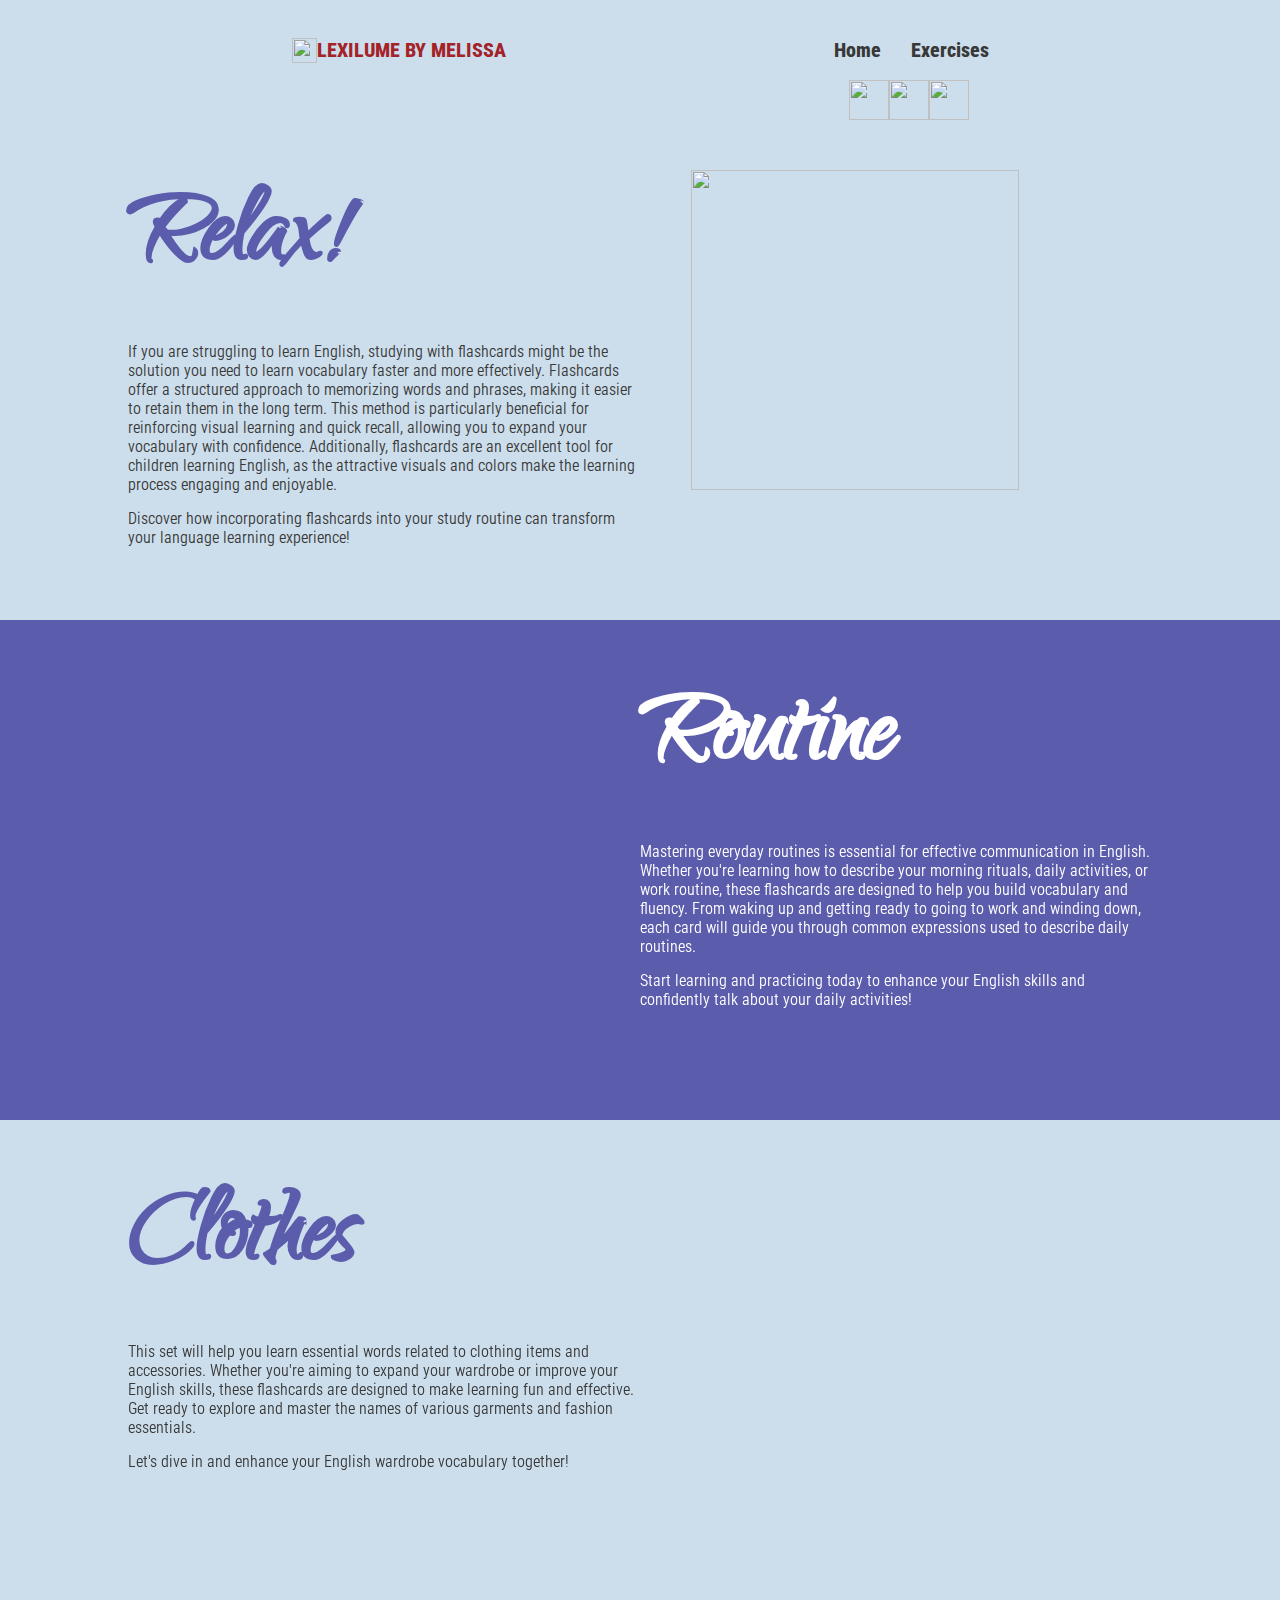
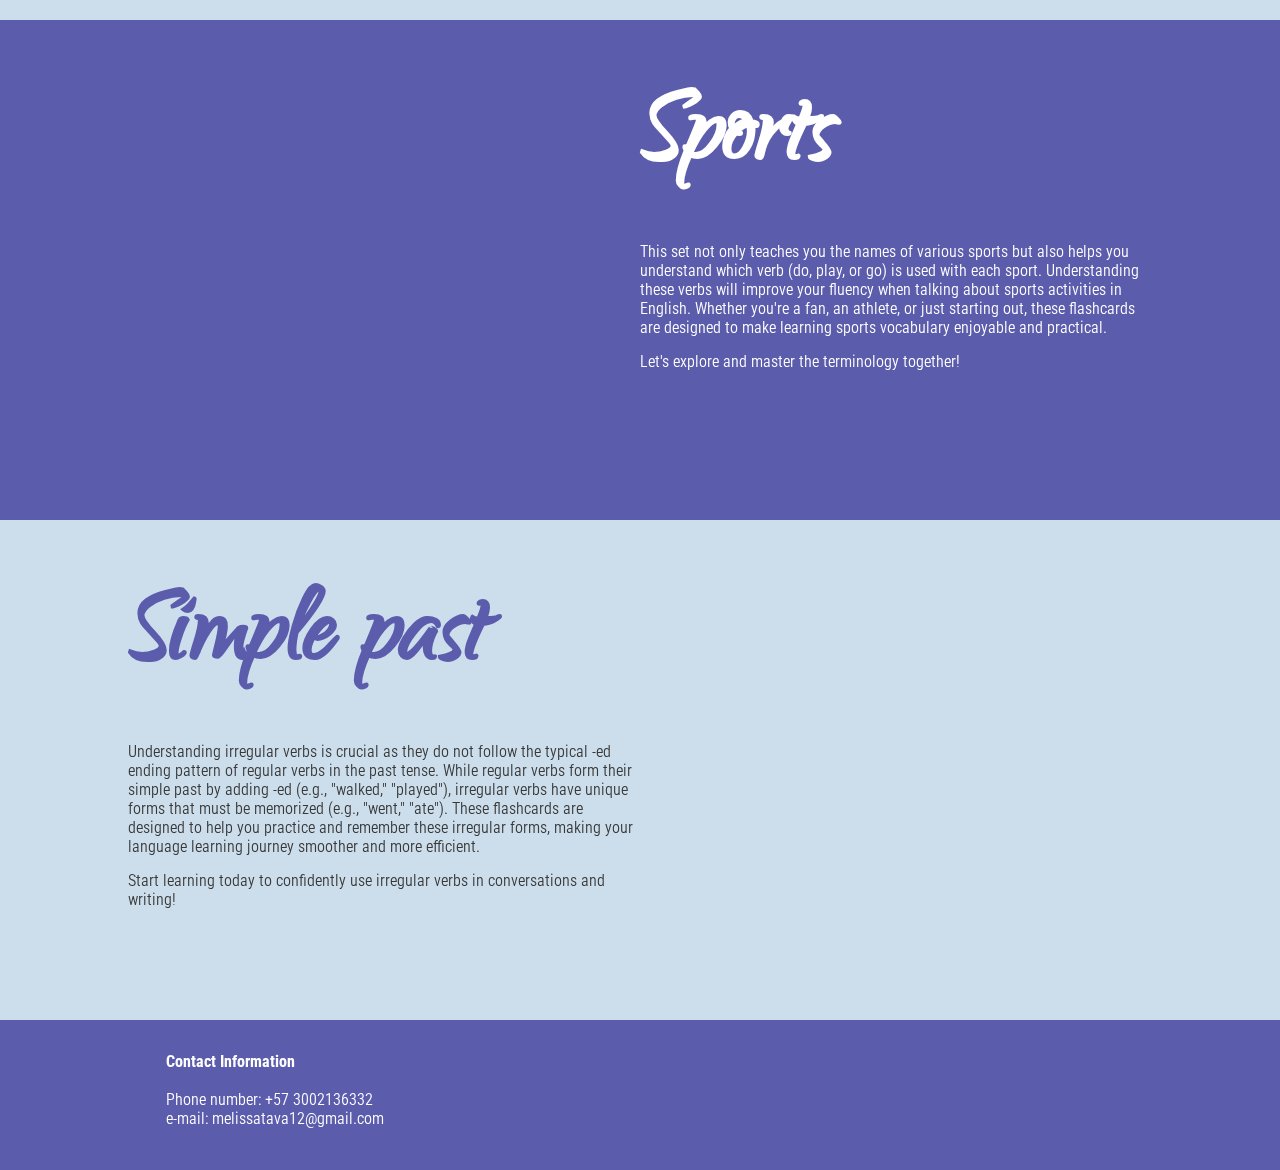
==== index.html @ 6d11a3bc "Update index.html" ====
<html>

<head>
   <title>Flashcards | LEXILUME BY MELISSA</title>
   <meta charset="UTF-8">
   <meta name="viewport" content="width=device-width, initial-scale=1.0">
   <link rel="stylesheet" type="text/css" href="style.css">
   <link rel="preconnect" href="https://fonts.googleapis.com">
   <link rel="preconnect" href="https://fonts.gstatic.com" crossorigin>
   <link href="https://fonts.googleapis.com/css2?family=Qwigley&family=Roboto+Condensed:ital,wght@0,100..900;1,100..900&display=swap" rel="stylesheet">
</head>

<body text="#383838">
<header>
<aside id="logo">
   <img src="images/logo_red.png" width="25px"> <p><H3>LEXILUME BY MELISSA</H3></p>
</aside>
<aside id="botones">
   <div class="form-group" id="boton2">
      <button onclick="window.location.href='../home'" class="btn" id="btn2">Home</button>
   </div>
   <div class="form-group" id="boton2">
      <button onclick="window.location.href='../exercises'" class="btn" id="btn2">Exercises</button>
   </div>
</aside>
</header>

<nav>
   <a href="https://melissatapia.000webhostapp.com/flashcards/english"><img src="images/usa.png" width="40px"> </a>
   <a href="https://melissatapia.000webhostapp.com/flashcards/deutsch"><img src="images/germany.png" width="40px"> </a>
   <a href="https://melissatapia.000webhostapp.com/flashcards/portugues"><img src="images/brazil.png" width="40px"> </a>
   </nav>

<main>
   <section id="seccion1">
      <aside id="izquierda1">
<p>
<h1>Relax!</h1>
</p>
<p>
<h2>
   If you are struggling to learn English, studying with flashcards might be the solution you need to learn vocabulary faster and more effectively. Flashcards offer a structured approach to memorizing words and phrases, making it easier to retain them in the long term. This method is particularly beneficial for reinforcing visual learning and quick recall, allowing you to expand your vocabulary with confidence. Additionally, flashcards are an excellent tool for children learning English, as the attractive visuals and colors make the learning process engaging and enjoyable.
</h2>
</p>
<p>
<h2>
   Discover how incorporating flashcards into your study routine can transform your language learning experience!
</h2>
</p>
      </aside>

      <aside id="derecha1">
         <img src="images/student_stress.png" width="80%" id="imagenprincipal">
      </aside>
   </section>

   <section id="seccion2">
         
      <aside id="derecha2">
         <p>
<h5>Routine</h5>
         </p>
         <p>
   <h4>
      Mastering everyday routines is essential for effective communication in English. Whether you're 
      learning how to describe your morning rituals, daily activities, or work routine, these flashcards 
      are designed to help you build vocabulary and fluency. From waking up and getting ready to going to 
      work and winding down, each card will guide you through common expressions used to describe daily 
      routines.
   </h4>
         </p>
         <p>
   <h4>
      Start learning and practicing today to enhance your English skills and confidently talk 
      about your daily activities!
   </h4>
         </p>
      </aside>

      <aside id="izquierda2">
         <div id="iframecontainer">
         <iframe src="https://lexilume.github.io/flashcards/routine" height="500px" width="100%" style="border: none;" scrolling="no" id="iframeflashcards"></iframe>
         </div>
      </aside>

   </section>

   <section id="seccion3">
      <aside id="izquierda3">
         <p>
            <h1>Clothes</h1>
         </p>
         <p>
         <h2>
            This set will help you learn essential words related to clothing items and accessories. Whether you're aiming to expand your wardrobe or improve your English skills, these flashcards are designed to make learning fun and effective. Get ready to explore and master the names of various garments and fashion essentials. 
         </h2>
         </p>
         <p><h2>Let's dive in and enhance your English wardrobe vocabulary together!</h2></p>
      </aside>
   
      <aside id="derecha3">
         <div id="iframecontainer">
         <iframe src="https://lexilume.github.io/flashcards/clothes" height="500px" width="100%" style="border: none;" scrolling="no" id="iframeflashcards"></iframe>
         </div>
      </aside>
   </section>

   <section id="seccion4">
         
      <aside id="derecha4">
         <p>
<h5>Sports</h5>
         </p>
         <p>
   <h4>
      This set not only teaches you the names of various sports but also helps you understand which verb (do, play, or go) is used with each sport. Understanding these verbs will improve your fluency when talking about sports activities in English. Whether you're a fan, an athlete, or just starting out, these flashcards are designed to make learning sports vocabulary enjoyable and practical. 
   </h4>
         </p>
         <p>
   <h4>Let's explore and master the terminology together!</h4>
         </p>
      </aside>

      <aside id="izquierda4">
         <div id="iframecontainer">
         <iframe src="https://lexilume.github.io/flashcards/sports" height="500px" width="100%" style="border: none;" scrolling="no" id="iframeflashcards"></iframe>
         </div>
      </aside>
      
   </section>

   <section id="seccion5">
      <aside id="izquierda5">
         <p>
            <h1>Simple past</h1>
         </p>
         <p>
         <h2>
            Understanding irregular verbs is crucial as they do not follow the typical <span class="no-break">-ed</span> ending pattern of regular verbs in the past tense. While regular verbs form their simple past by adding -ed (e.g., "walked," "played"), irregular verbs have unique forms that must be memorized (e.g., "went," "ate"). These flashcards are designed to help you practice and remember these irregular forms, making your language learning journey smoother and more efficient. 
         </h2>
         </p>
         <p><h2>Start learning today to confidently use irregular verbs in conversations and writing!</h2></p>
      </aside>
   
      <aside id="derecha5">
         <div id="iframecontainer">
         <iframe src="https://lexilume.github.io/flashcards/simple_past" height="500px" width="100%" style="border: none;" scrolling="no" id="iframeflashcards"></iframe>
         </div>
      </aside>
   </section>
   
</main>

<footer>
<pre>
<h4>
<strong>Contact Information</strong>

Phone number: +57 3002136332
e-mail: melissatava12@gmail.com
</h4>
</pre>
</footer>
<div id="marca"></div>
</body>
</html>
---- style.css ----
* {
    margin: 0;
    padding: 0;
    box-sizing: border-box;
}

body {
    min-height: 100vh;
    background: #ffffff;
}

header{

display:flex;
min-height: 80px;
width: 100%;
background-color: #ccdeec;
padding-left: 10%;
padding-right: 10%;

}

#logo{

display: flex;
min-height: 80px;
background: #ccdeec;
float: left;
justify-content: center; /* Centra el contenido horizontalmente */
align-items: center;
padding-top: 20px;
margin: auto;

}

#botones{

display: flex;
min-height: 80px;
background: #ccdeec;
float: right;
justify-content: center;
align-items: center;
padding-top: 20px;
margin: auto;
    
}

nav{

    display:flex;
    justify-content: center;
    width: 100%;
    background-color: #ccdeec;
    padding-left: 52%;
    padding-right: 10%;
    
    }

main{
min-height: 500px;
width: 100%;
background: #ccdeec;

}

#seccion1,
#seccion2,
#seccion3,
#seccion4,
#seccion5{

min-height: 500px;
width: 100%;
display: flex;
padding: 0 10% 0 10%;
            
}

#seccion2,
#seccion4{
    background-color: #5b5cac;
    flex-direction: row-reverse;
}

#izquierda1,
#derecha2,
#izquierda3,
#derecha4,
#izquierda5{
        
min-height: 500px;
width: 100%;
padding: 70px 0 20px 0;
text-align: left;
box-sizing: border-box;
display: flex;
flex-direction: column;
flex: 1;
flex-grow: 1;
            
}

#derecha1,
#izquierda2,
#derecha3,
#izquierda4,
#derecha5{
        
min-height: 500px;
width: 100%;
justify-content: center;
align-items: center;
box-sizing: border-box;
display: flex;
flex-direction: column;
flex: 1;
flex-grow: 1;
            
}

#iframecontainer {
    min-width: 100%;
    align-items: center;
    padding: 0;
    margin:0;
}

footer{

    height: 150px;
    width: 100%;
    background: #5b5cac;
    display: flex;
    align-items: center;
    padding-left: 13%;
    padding-right: 13%;
    
    }

h1 {
font-family: "Qwigley", cursive;
color:#5b5cac;
font-size: 8rem;
font-weight: 600;
font-style: normal;
line-height: 0.8;
margin-bottom: 50px;
}

h2 {
font-family: "Roboto Condensed", sans-serif;
color: #383838;
font-optical-sizing: auto;
font-size: 1rem;
font-weight: 350;
font-style: normal;
margin-bottom: 15px;
}

h3 {
font-family: "Roboto Condensed", sans-serif;
color: #a42328;
font-optical-sizing: auto;
font-size: 20px;
font-weight: 800;
font-style: normal;
}
      
h4 {
font-family: "Roboto Condensed", sans-serif;
color:#ffffff;
font-optical-sizing: auto;
font-size: 1rem;
font-weight: 350;
font-style: normal;
margin-bottom: 15px;
}

h5 {
font-family: "Qwigley", cursive;
color:#ffffff;
font-size: 8rem;
font-weight: 600;
font-style: normal;
line-height: 0.8;
margin-bottom: 50px;
}

.form-group {
    width: 110px; /* Ajusta el ancho según sea necesario */
    height: 30px; /* Ajusta la altura según sea necesario */
    /* Otros estilos opcionales */
    background-color: #f0f0f0; /* Color de fondo */
    padding: 10px; /* Espacio interno alrededor del contenido */
    border: 2px solid #ccc; /* Borde alrededor del contenedor */
    border-radius: 10px; /* Radio de borde para bordes redondeados */
}

.btn {
    font-size: 32px; /* Tamaño de fuente del botón */
    /* Eliminamos el borde del botón */
    border: none;
    outline: none; /* Evita que aparezca un borde cuando el botón se enfoca */
}

#boton2 {
    width: 77px; /* Ajusta el ancho según sea necesario */
    height: 23.5px; /* Ajusta la altura según sea necesario */
    /* Otros estilos opcionales */
    background-color: #ccdeec; /* Color de fondo */
    padding: 0px; /* Espacio interno alrededor del contenido */
    border: none; /* Borde alrededor del contenedor */
}

#btn2 {
    font-family: "Roboto Condensed", sans-serif; /* Fuente del botón */
    color: #383838;
    font-size: 20px; /* Tamaño de fuente del botón */
    font-weight: 800; /* Peso de la fuente del botón */
    font-style: normal; /* Estilo de la fuente del botón */
    text-align: center;
    border: none; /* Eliminamos el borde del botón */
    outline: none; /* Evita que aparezca un borde cuando el botón se enfoca */
    background: none; /* Elimina cualquier color de fondo o imagen de fondo */
    cursor: pointer; /* Cambia el cursor al pasar por encima del botón */
}

/* Estilos para los elementos de la lista */
ol.custom-list li {
    margin-bottom: 15px; /* Espacio entre elementos de la lista */
  }

.no-break {
    white-space: nowrap; /* Evitar el salto de línea entre palabras */
}

#marca + div{
    visibility: hidden;
}

@media (max-width: 768px) {
    /* Ajusta para dispositivos móviles */

    header{
        padding: 0;
    }

    #seccion1,
    #seccion2,
    #seccion3,
    #seccion4,
    #seccion5{
        flex-direction: column;
        padding: 0;
        height: 100vh;
    }

    #izquierda1,
    #izquierda2, #derecha2,
    #izquierda3, #derecha3,
    #izquierda4, #derecha4,
    #izquierda5, #derecha5 {
        min-height: 45vh;
        float: none; /* Elimina el float */
        width: 100%; /* Ocupa todo el ancho disponible */
        align-items: center; /* Centra el contenido horizontalmente */
        justify-content: center;
        text-align: justify; /* Centra el texto dentro de cada elemento */
        flex-grow: 0;
    }

    #izquierda1,
    #derecha2,
    #izquierda3,
    #derecha4,
    #izquierda5 {
        padding-top: 30px;
        padding-left: 50px; /* Espacio interior para separar los contenidos */
        padding-right: 50px;
    }

    #derecha1{
        min-height: 55vh;
        float: none; /* Elimina el float */
        width: 100%; /* Ocupa todo el ancho disponible */
        align-items: center; /* Centra el contenido horizontalmente */
        justify-content: center;
        flex-grow: 0;
    }
    
    #imagenprincipal{
        max-height: 80%;
        width: auto;
    }

    #iframeflashcards {
        transform: scale(0.8);
        transform-origin: top;
        min-width: 310px;
    }

    #iframecontainer {
        height: 55vh;
        width: 100%;
        padding: 0;
        margin:0;
        justify-content: center;
    }

    h1 {
        font-family: "Qwigley", cursive;
        color:#5b5cac;
        font-size: 5rem;
        font-weight: 600;
        font-style: normal;
        line-height: 0.8;
        padding-bottom: 10px;
        }
        
    h2 {
        font-family: "Roboto Condensed", sans-serif;
        color: #383838;
        font-optical-sizing: auto;
        font-size: 0.8rem;
        font-weight: 350;
        font-style: normal;
        padding-bottom: 10px;
        }

    h5 {
        font-size: 5rem;
        font-weight: 600;
        line-height: 0.8;
        padding-bottom: 10px;
        }

    h4 {
        font-size: 0.8rem;
        font-weight: 350;
        padding-bottom: 10px;
        }
}
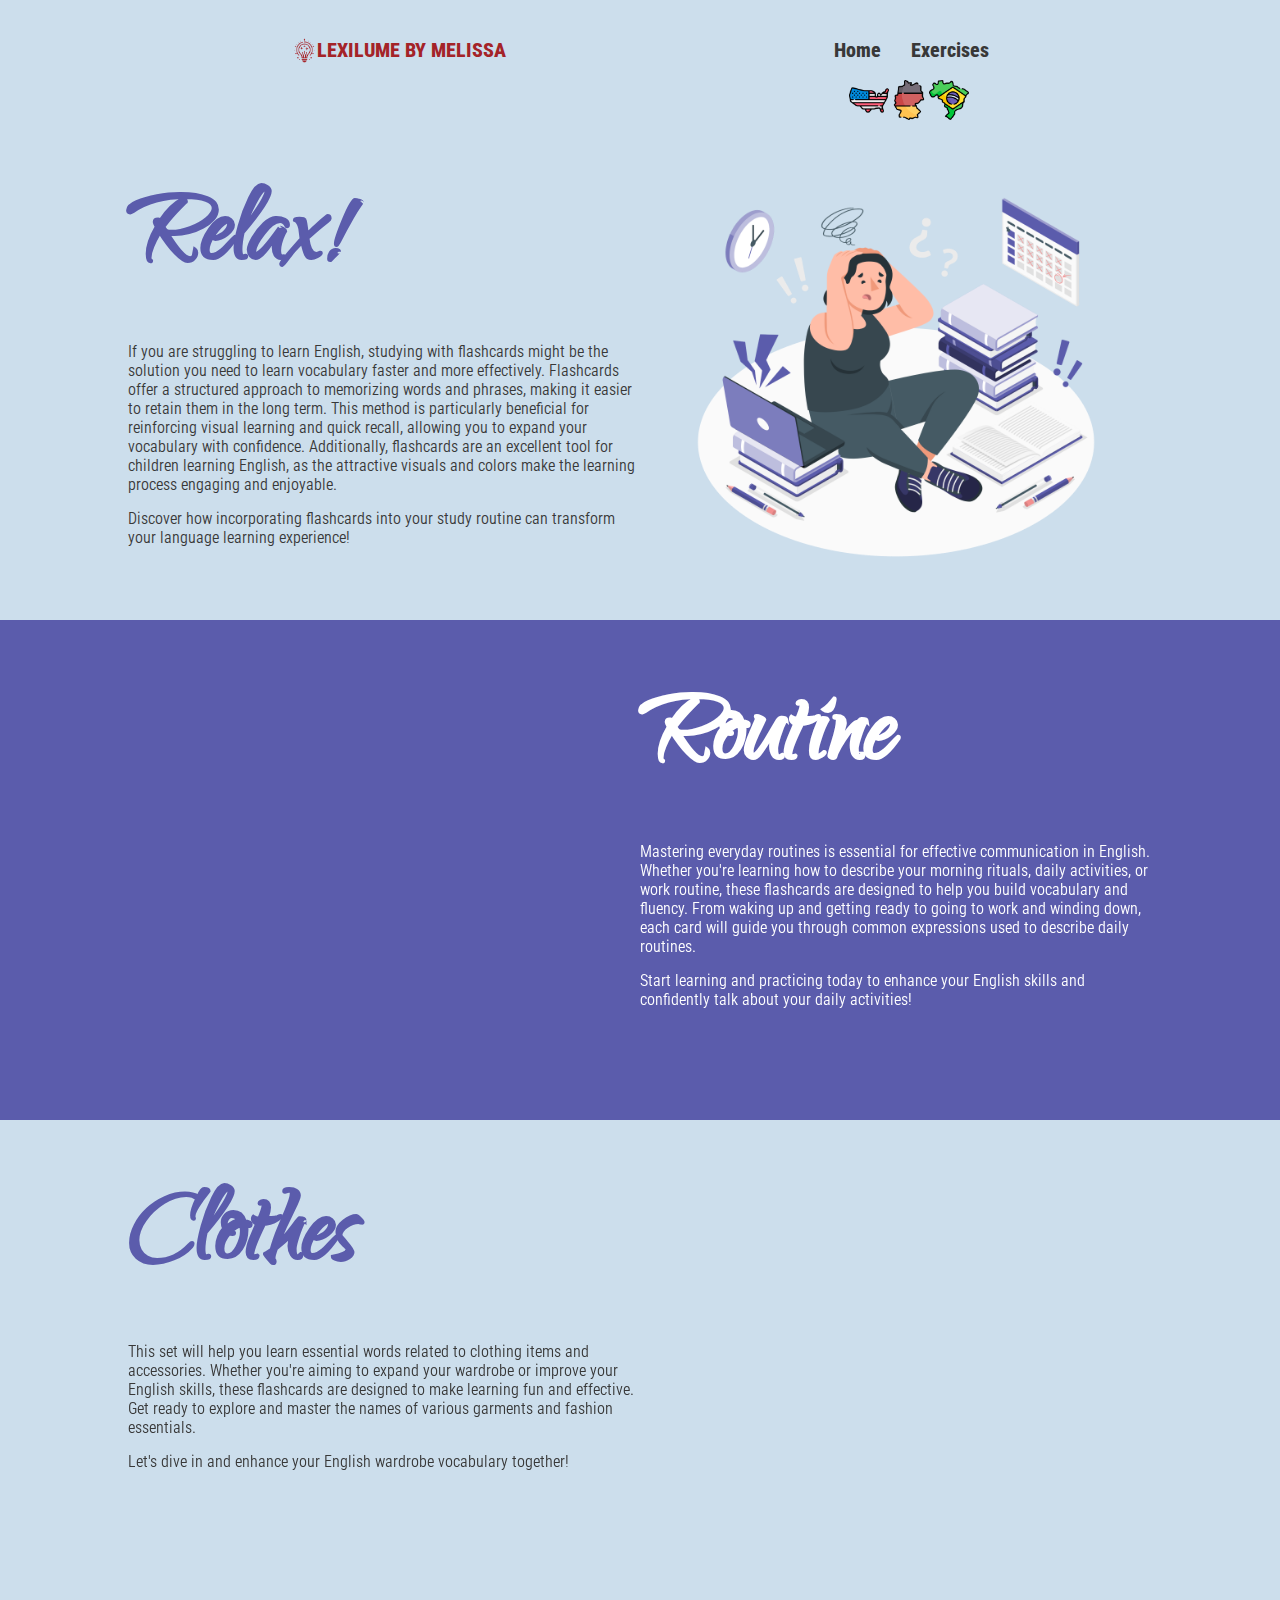
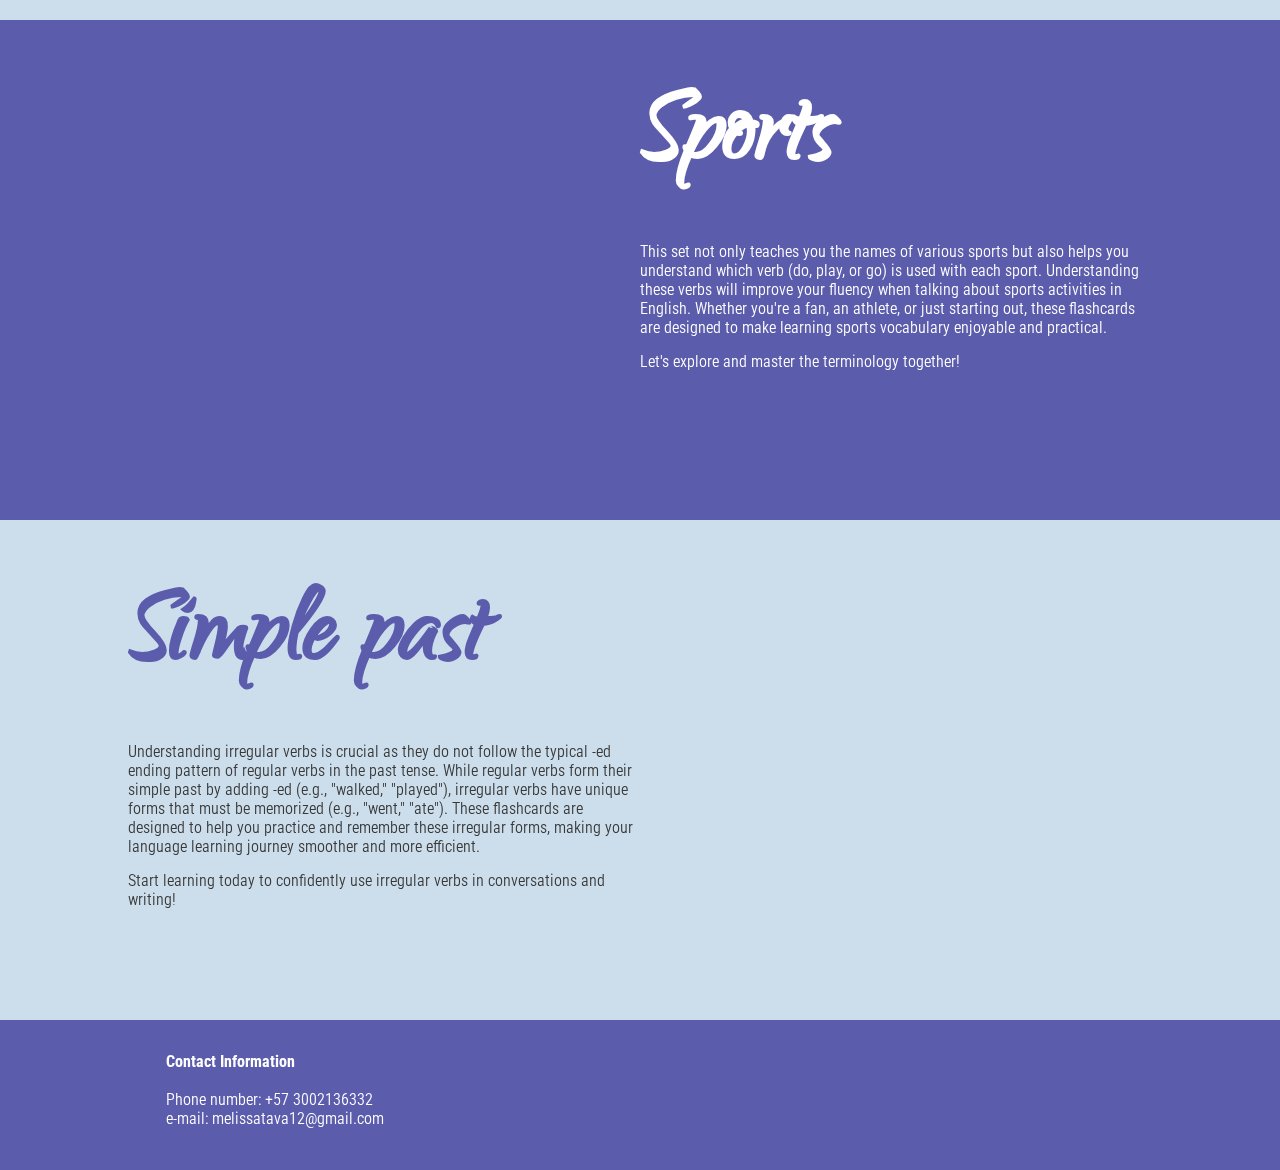
==== commit 32ca5c80: "Update index.html" ====
--- a/index.html
+++ b/index.html
@@ -13,7 +13,7 @@
 <body text="#383838">
 <header>
 <aside id="logo">
-   <img src="images/logo_red.png" width="25px"> <p><H3>LEXILUME BY MELISSA</H3></p>
+   <img src="logo_red.png" width="25px"> <p><H3>LEXILUME BY MELISSA</H3></p>
 </aside>
 <aside id="botones">
    <div class="form-group" id="boton2">
@@ -26,9 +26,9 @@
 </header>
 
 <nav>
-   <a href="https://melissatapia.000webhostapp.com/flashcards/english"><img src="images/usa.png" width="40px"> </a>
-   <a href="https://melissatapia.000webhostapp.com/flashcards/deutsch"><img src="images/germany.png" width="40px"> </a>
-   <a href="https://melissatapia.000webhostapp.com/flashcards/portugues"><img src="images/brazil.png" width="40px"> </a>
+   <a href="https://melissatapia.000webhostapp.com/flashcards/english"><img src="usa.png" width="40px"> </a>
+   <a href="https://melissatapia.000webhostapp.com/flashcards/deutsch"><img src="germany.png" width="40px"> </a>
+   <a href="https://melissatapia.000webhostapp.com/flashcards/portugues"><img src="brazil.png" width="40px"> </a>
    </nav>
 
 <main>
@@ -50,7 +50,7 @@
       </aside>
 
       <aside id="derecha1">
-         <img src="images/student_stress.png" width="80%" id="imagenprincipal">
+         <img src="student_stress.png" width="80%" id="imagenprincipal">
       </aside>
    </section>
 
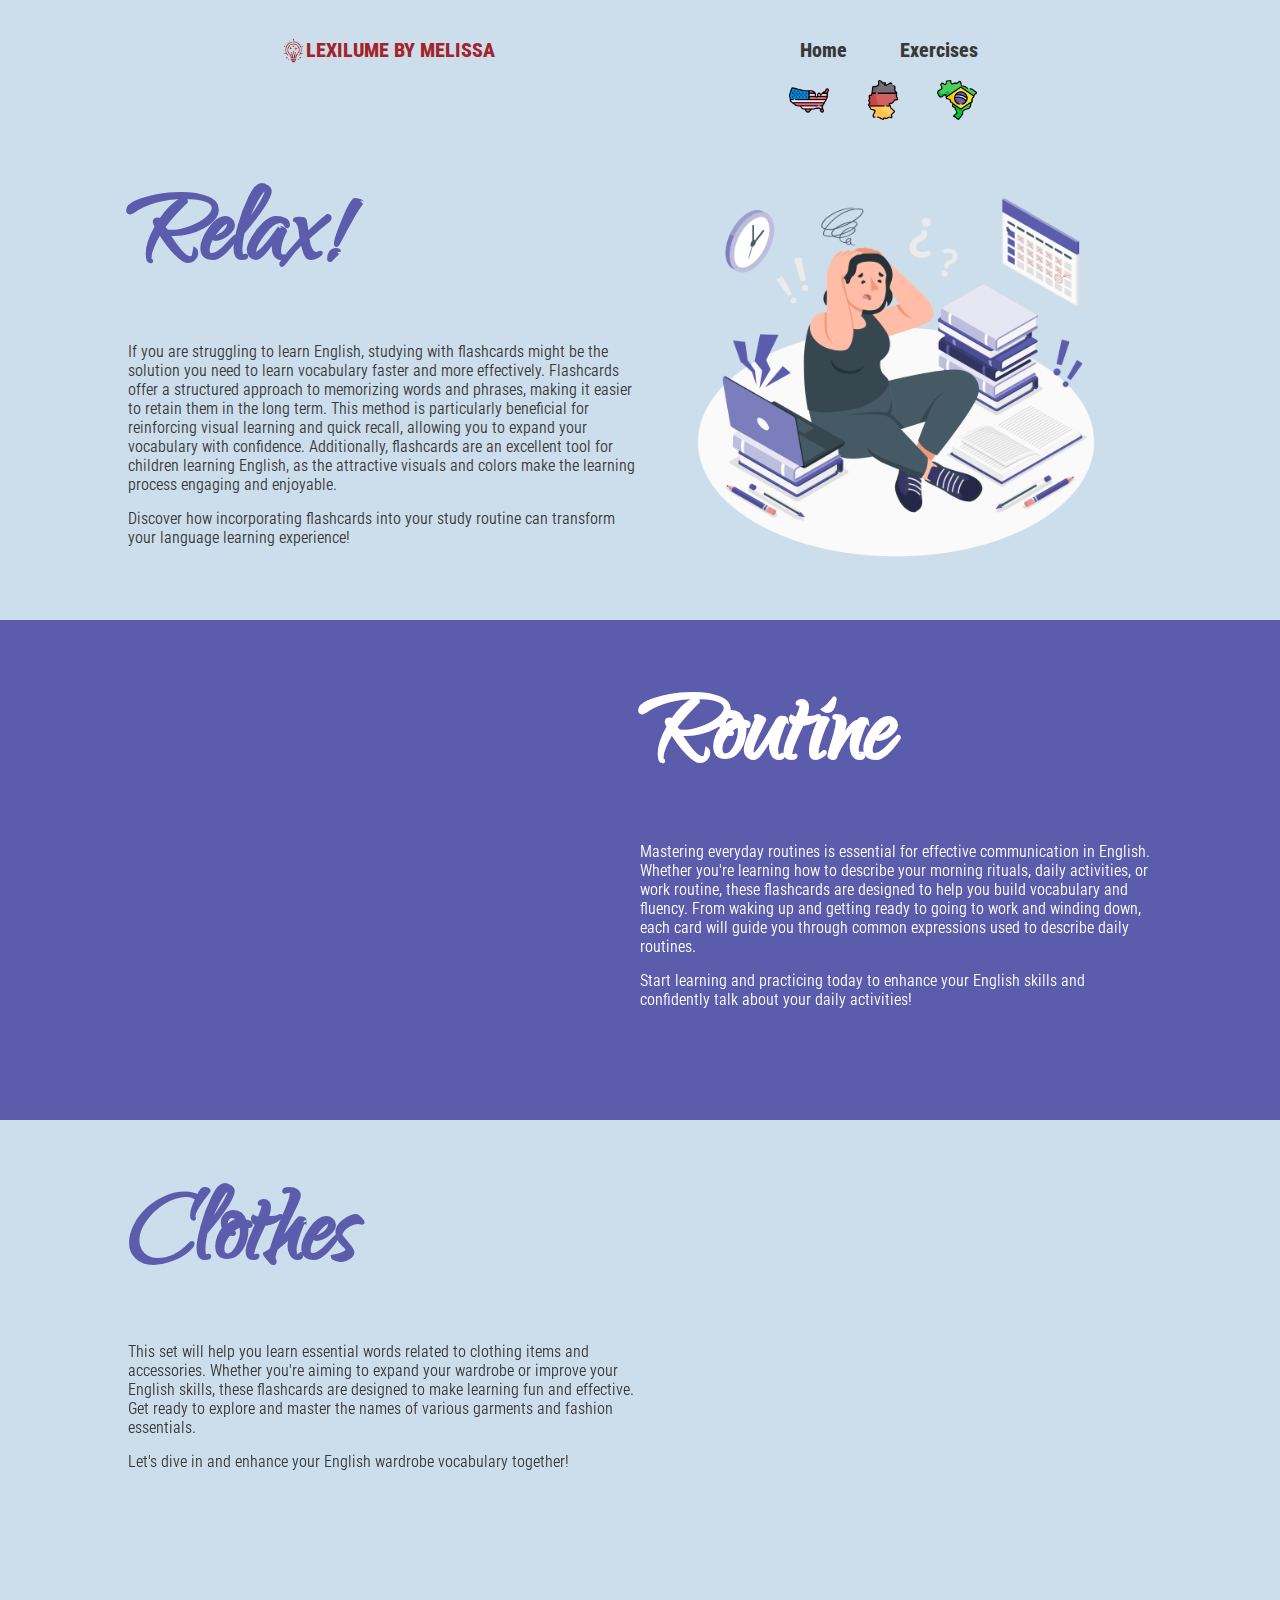
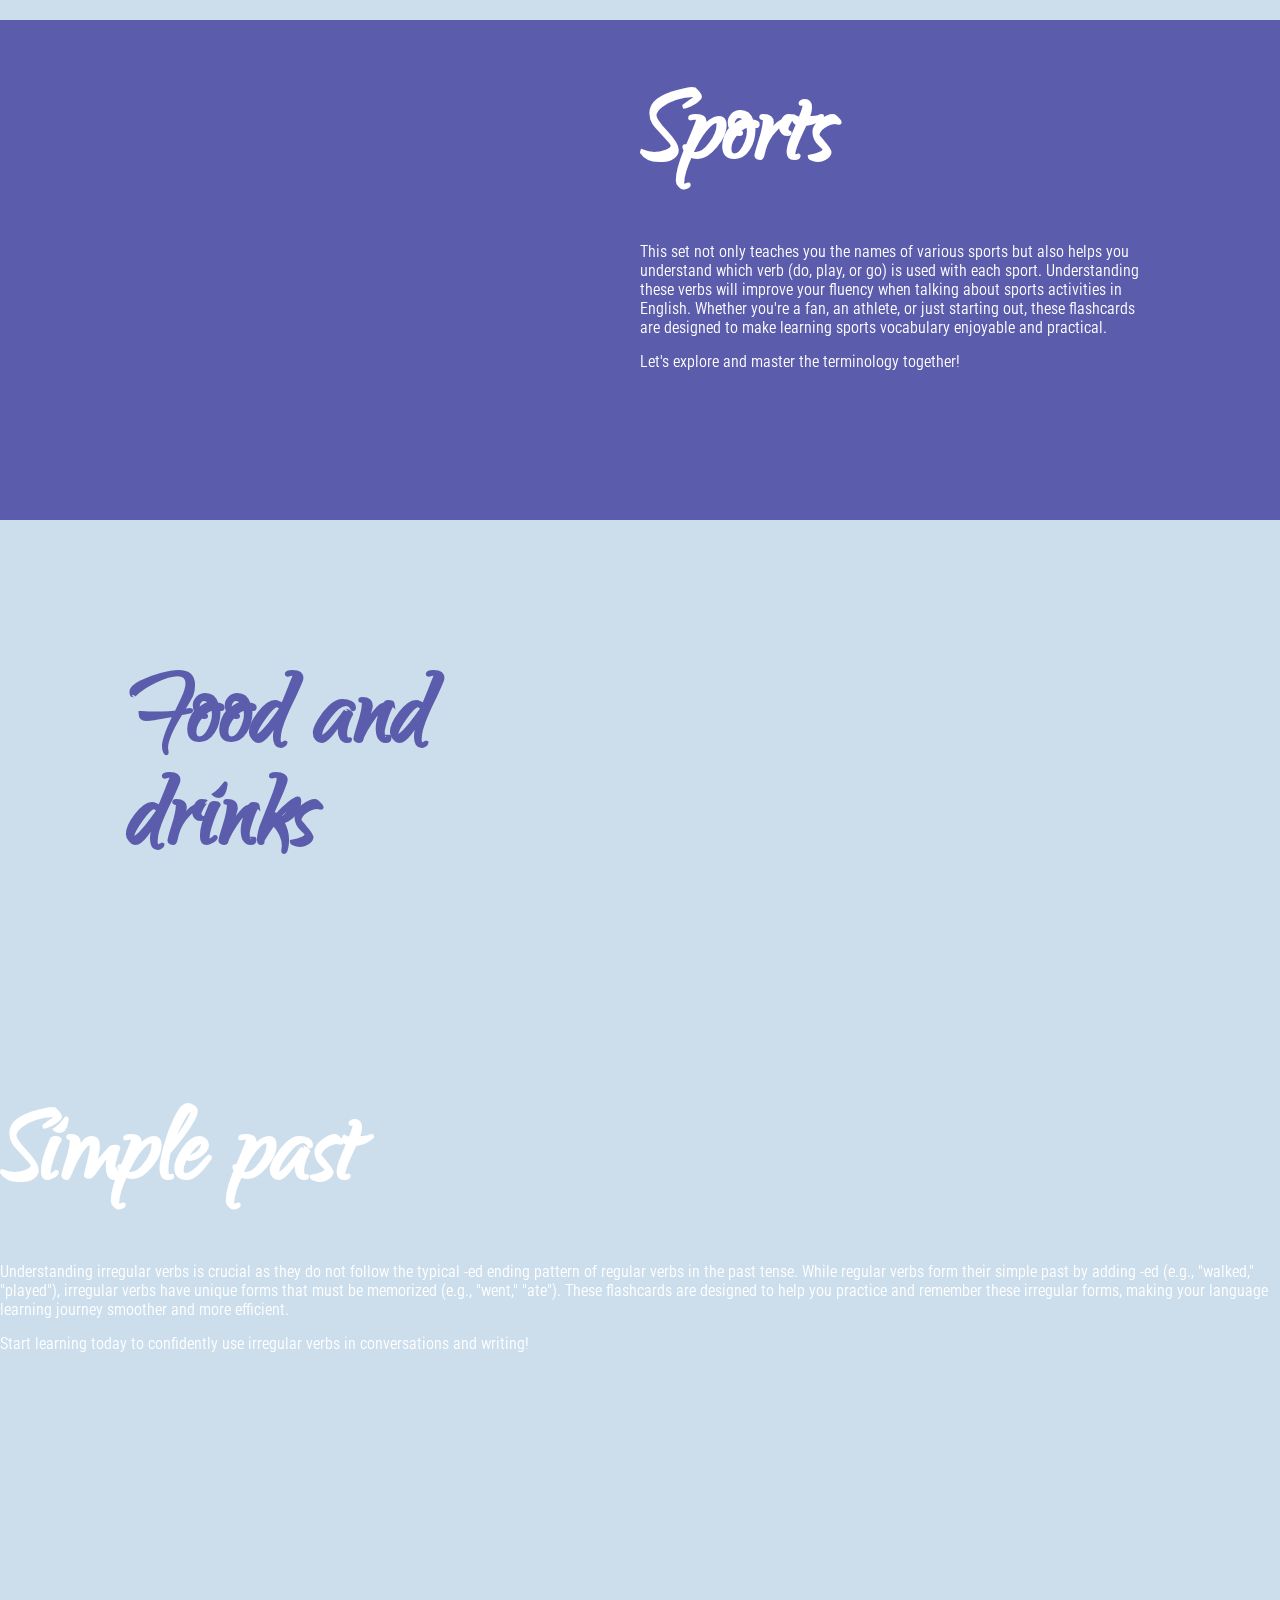
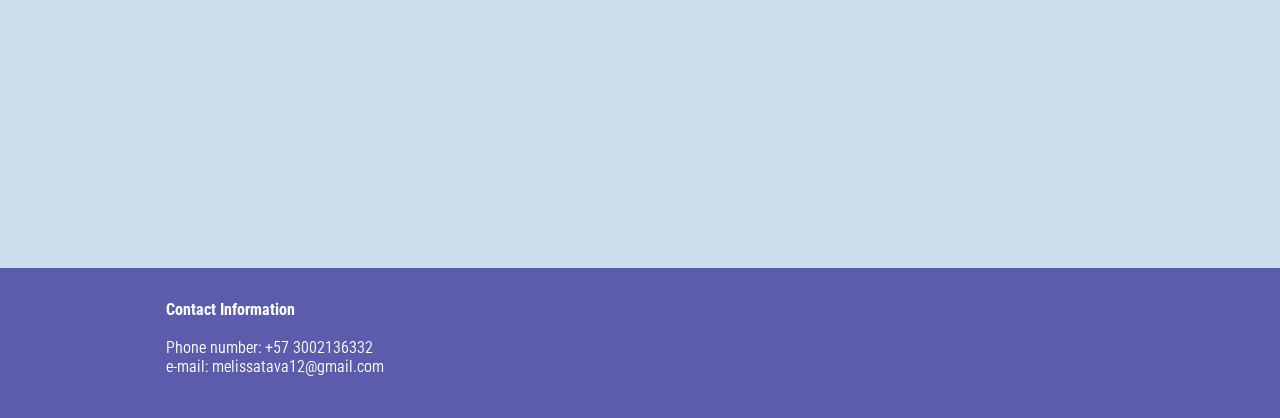
==== commit a1324f66: "Update index.html" ====
--- a/index.html
+++ b/index.html
@@ -55,7 +55,6 @@
    </section>
 
    <section id="seccion2">
-         
       <aside id="derecha2">
          <p>
 <h5>Routine</h5>
@@ -106,7 +105,6 @@
    </section>
 
    <section id="seccion4">
-         
       <aside id="derecha4">
          <p>
 <h5>Sports</h5>
@@ -126,23 +124,44 @@
          <iframe src="https://lexilume.github.io/flashcards/sports" height="500px" width="100%" style="border: none;" scrolling="no" id="iframeflashcards"></iframe>
          </div>
       </aside>
-      
    </section>
 
    <section id="seccion5">
-      <aside id="izquierda5">
+      <aside id="derecha5">
          <p>
-            <h1>Simple past</h1>
+<h1>Food and drinks</h1>
          </p>
          <p>
-         <h2>
+   <h4>
+
+   </h4>
+         </p>
+         <p>
+   <h4></h4>
+         </p>
+      </aside>
+
+      <aside id="izquierda5">
+         <div id="iframecontainer">
+         <iframe src="https://lexilume.github.io/flashcards/food" height="500px" width="100%" style="border: none;" scrolling="no" id="iframeflashcards"></iframe>
+         </div>
+      </aside>
+   </section>
+
+   <section id="seccion6">
+      <aside id="izquierda6">
+         <p>
+            <h5>Simple past</h5>
+         </p>
+         <p>
+         <h4>
             Understanding irregular verbs is crucial as they do not follow the typical <span class="no-break">-ed</span> ending pattern of regular verbs in the past tense. While regular verbs form their simple past by adding -ed (e.g., "walked," "played"), irregular verbs have unique forms that must be memorized (e.g., "went," "ate"). These flashcards are designed to help you practice and remember these irregular forms, making your language learning journey smoother and more efficient. 
-         </h2>
+         </h4>
          </p>
-         <p><h2>Start learning today to confidently use irregular verbs in conversations and writing!</h2></p>
+         <p><h4>Start learning today to confidently use irregular verbs in conversations and writing!</h4></p>
       </aside>
    
-      <aside id="derecha5">
+      <aside id="derecha6">
          <div id="iframecontainer">
          <iframe src="https://lexilume.github.io/flashcards/simple_past" height="500px" width="100%" style="border: none;" scrolling="no" id="iframeflashcards"></iframe>
          </div>
--- a/style.css
+++ b/style.css
@@ -39,7 +39,7 @@
 min-height: 80px;
 background: #ccdeec;
 float: right;
-justify-content: center;
+justify-content: space-around;
 align-items: center;
 padding-top: 20px;
 margin: auto;
@@ -49,11 +49,11 @@
 nav{
 
     display:flex;
-    justify-content: center;
+    justify-content: space-evenly;
     width: 100%;
     background-color: #ccdeec;
-    padding-left: 52%;
-    padding-right: 10%;
+    padding-left: 59%;
+    padding-right: 21%;
     
     }
 
@@ -205,7 +205,7 @@
 }
 
 #boton2 {
-    width: 77px; /* Ajusta el ancho según sea necesario */
+    width: 100px; /* Ajusta el ancho según sea necesario */
     height: 23.5px; /* Ajusta la altura según sea necesario */
     /* Otros estilos opcionales */
     background-color: #ccdeec; /* Color de fondo */
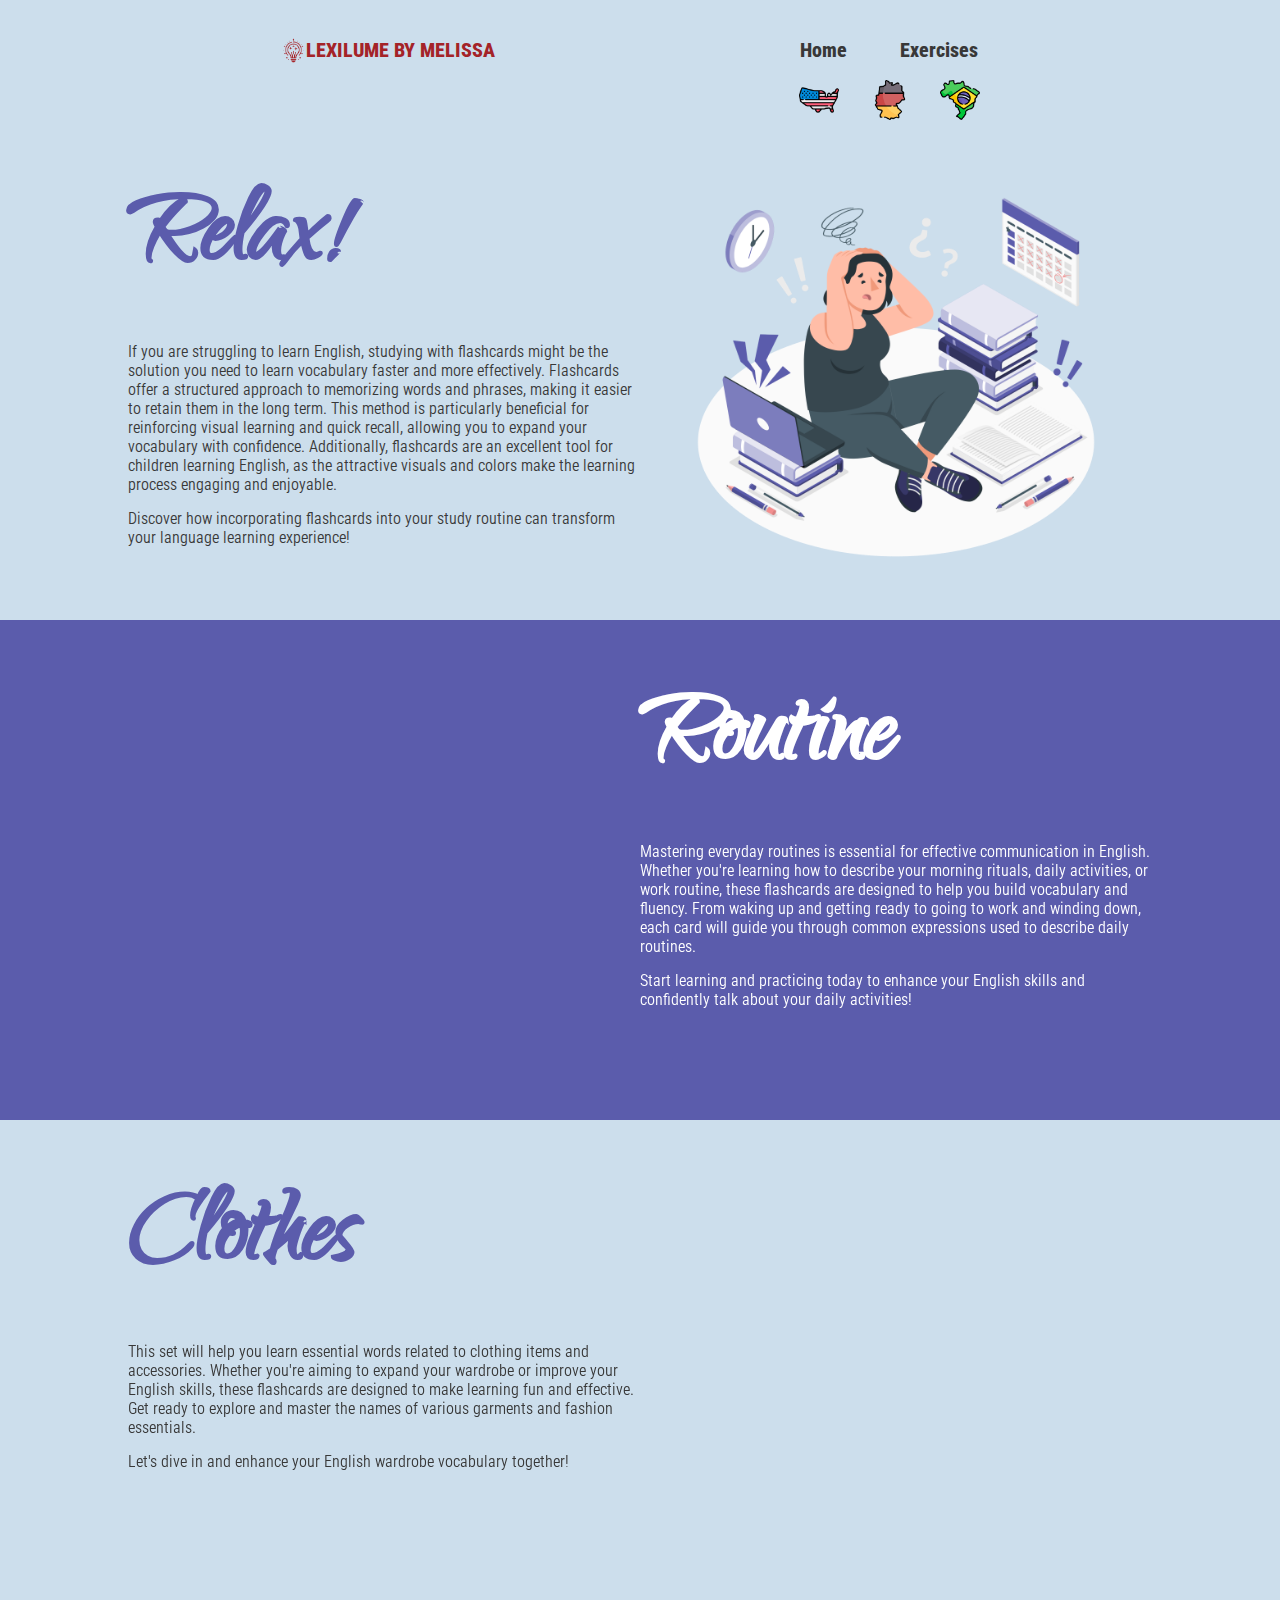
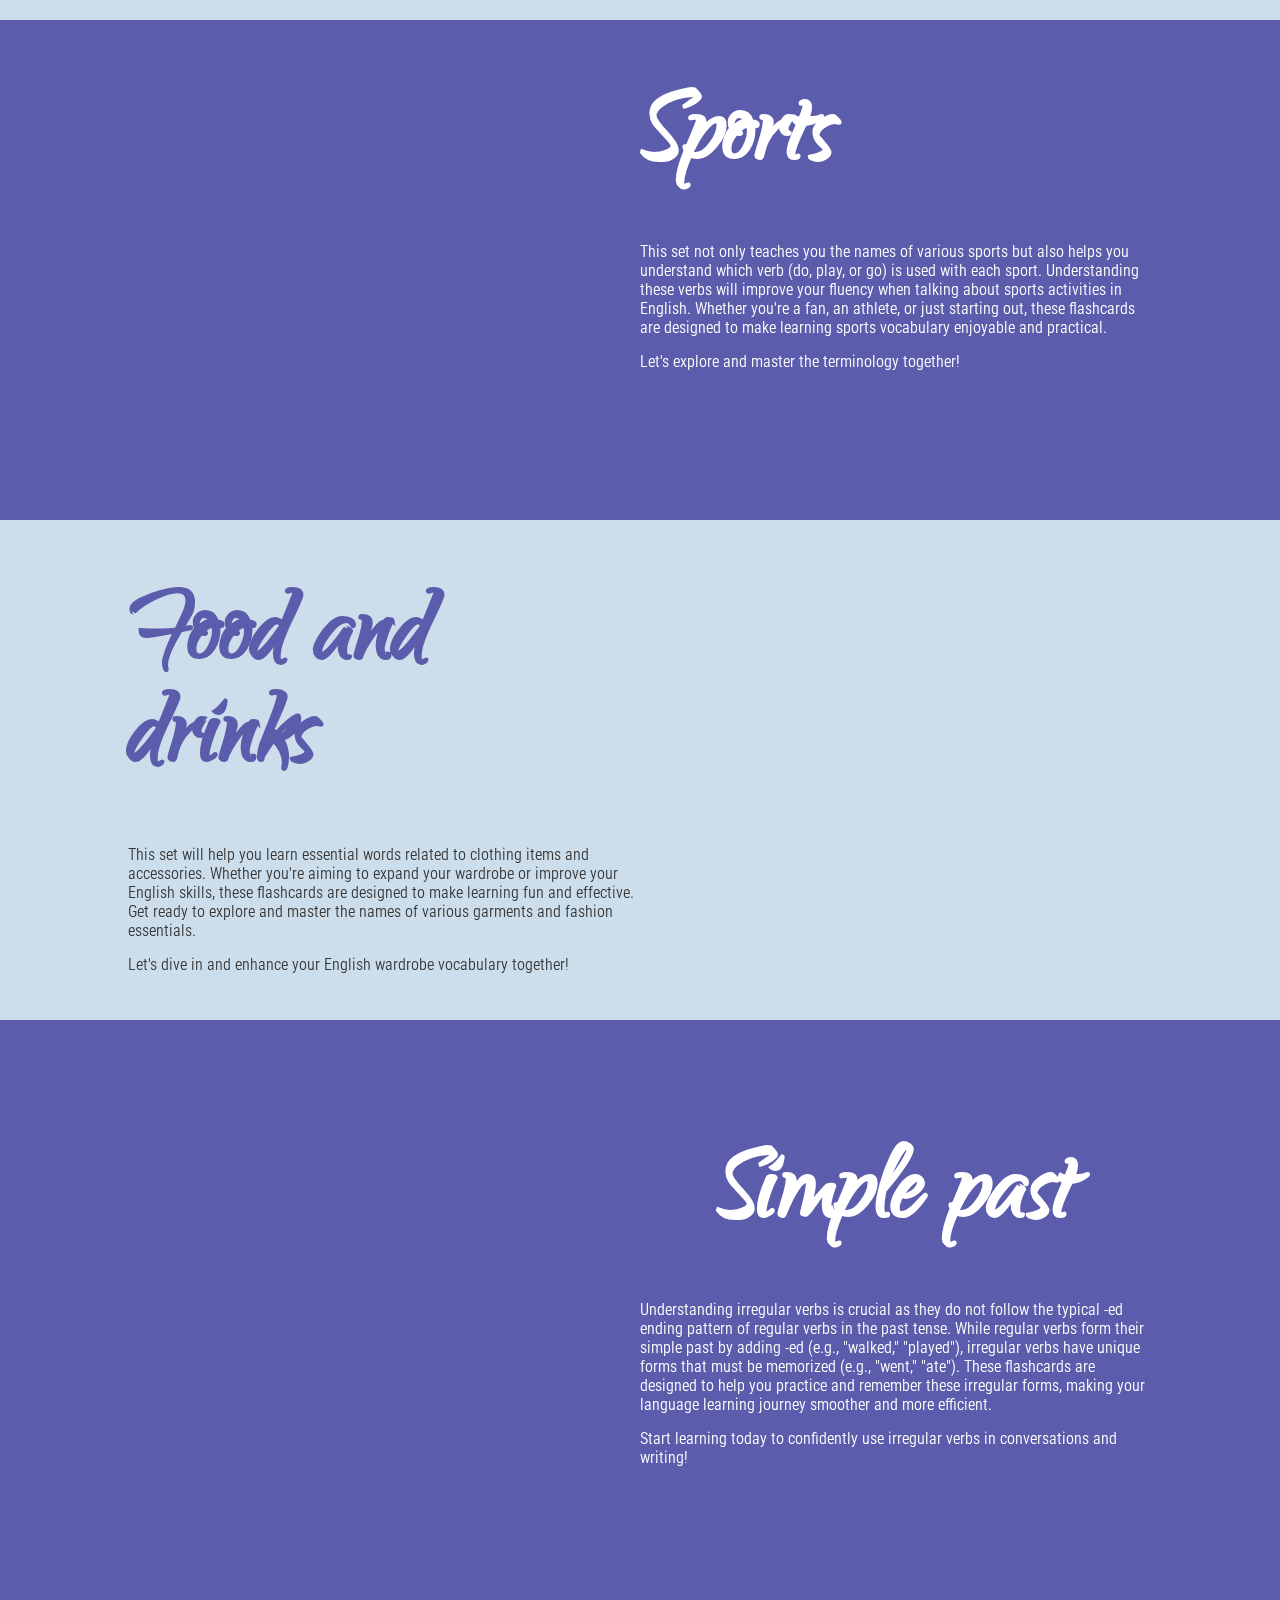
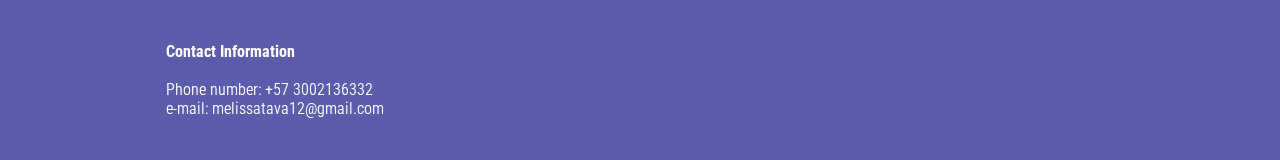
==== commit d6b7cadc: "Update index.html" ====
--- a/index.html
+++ b/index.html
@@ -127,21 +127,19 @@
    </section>
 
    <section id="seccion5">
-      <aside id="derecha5">
+      <aside id="izquierda5">
          <p>
-<h1>Food and drinks</h1>
+            <h1>Food and drinks</h1>
          </p>
          <p>
-   <h4>
-
-   </h4>
+         <h2>
+            This set will help you learn essential words related to clothing items and accessories. Whether you're aiming to expand your wardrobe or improve your English skills, these flashcards are designed to make learning fun and effective. Get ready to explore and master the names of various garments and fashion essentials. 
+         </h2>
          </p>
-         <p>
-   <h4></h4>
-         </p>
+         <p><h2>Let's dive in and enhance your English wardrobe vocabulary together!</h2></p>
       </aside>
-
-      <aside id="izquierda5">
+   
+      <aside id="derecha5">
          <div id="iframecontainer">
          <iframe src="https://lexilume.github.io/flashcards/food" height="500px" width="100%" style="border: none;" scrolling="no" id="iframeflashcards"></iframe>
          </div>
--- a/style.css
+++ b/style.css
@@ -52,7 +52,7 @@
     justify-content: space-evenly;
     width: 100%;
     background-color: #ccdeec;
-    padding-left: 59%;
+    padding-left: 60%;
     padding-right: 21%;
     
     }
@@ -68,7 +68,8 @@
 #seccion2,
 #seccion3,
 #seccion4,
-#seccion5{
+#seccion5,
+#seccion6{
 
 min-height: 500px;
 width: 100%;
@@ -78,7 +79,8 @@
 }
 
 #seccion2,
-#seccion4{
+#seccion4,
+#seccion6{
     background-color: #5b5cac;
     flex-direction: row-reverse;
 }
@@ -87,7 +89,8 @@
 #derecha2,
 #izquierda3,
 #derecha4,
-#izquierda5{
+#izquierda5,
+#derecha6{
         
 min-height: 500px;
 width: 100%;
@@ -105,7 +108,8 @@
 #izquierda2,
 #derecha3,
 #izquierda4,
-#derecha5{
+#derecha5,
+#izquierda6{
         
 min-height: 500px;
 width: 100%;
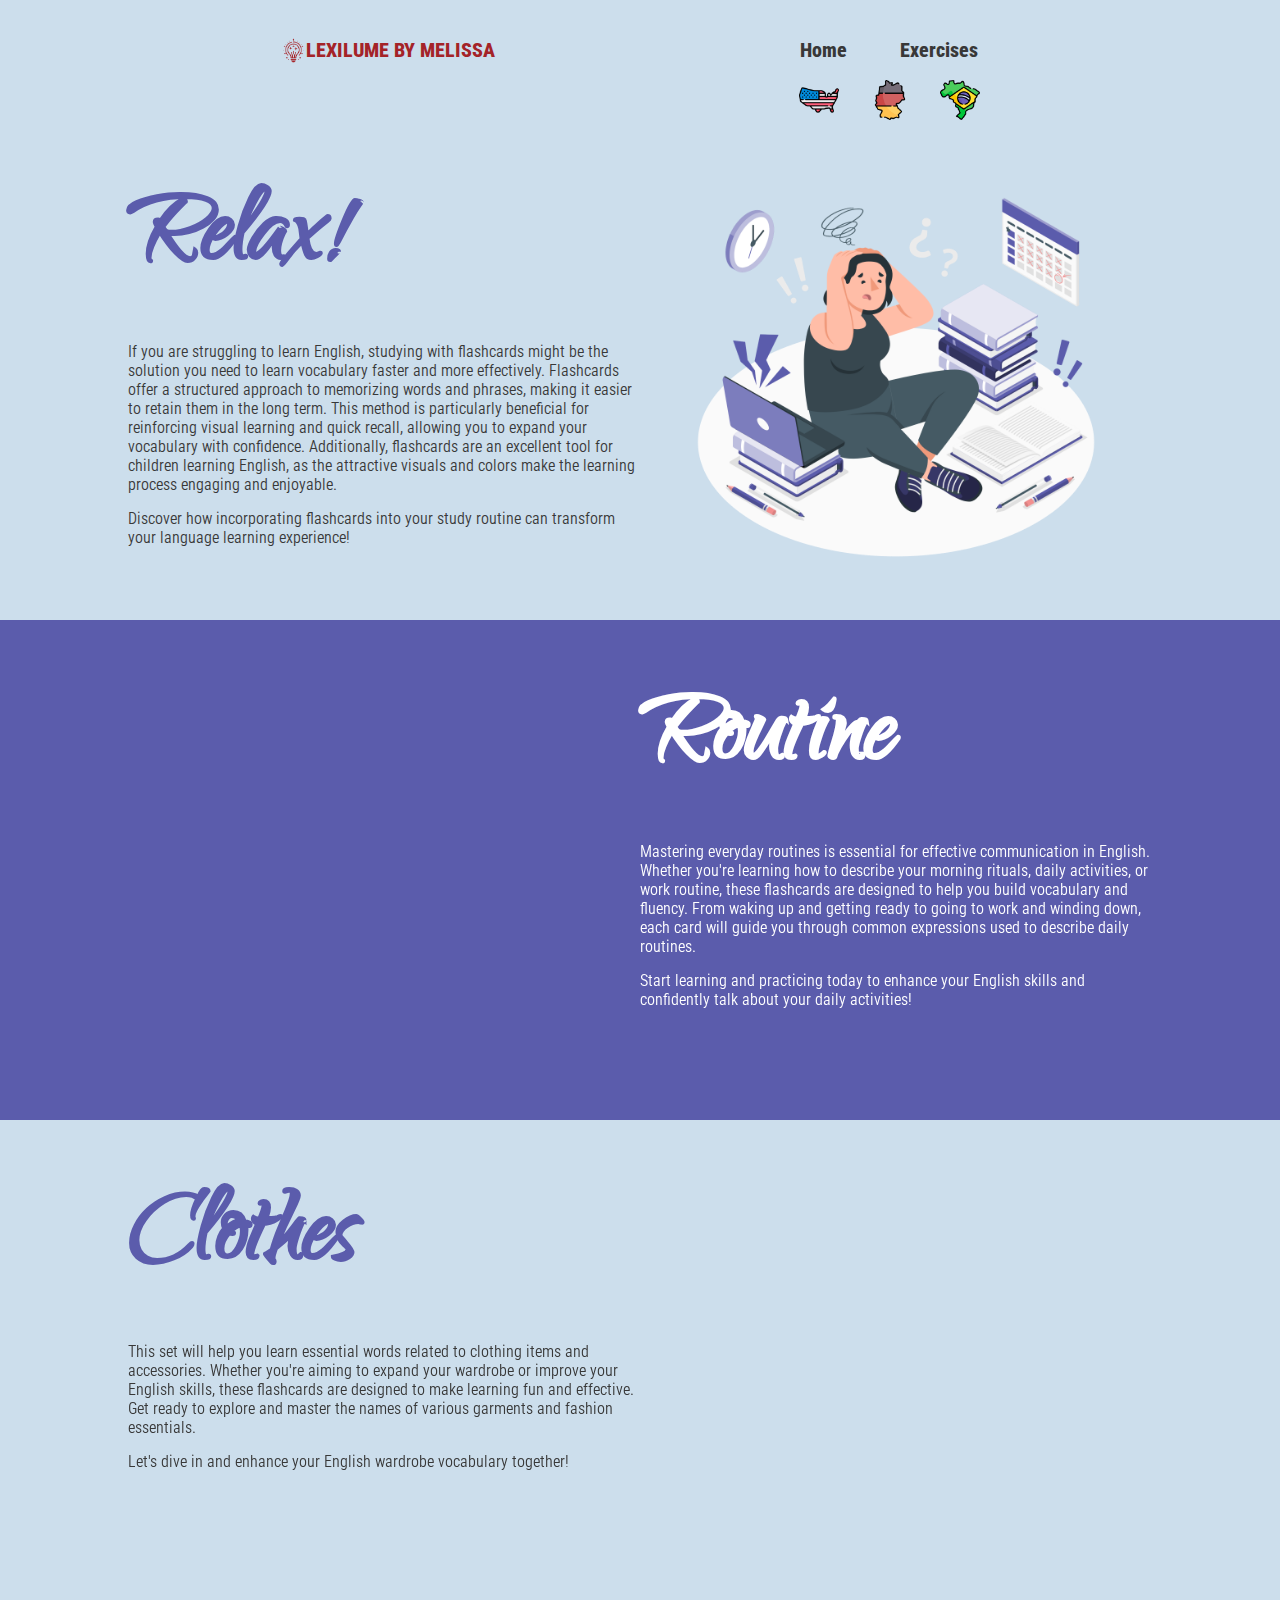
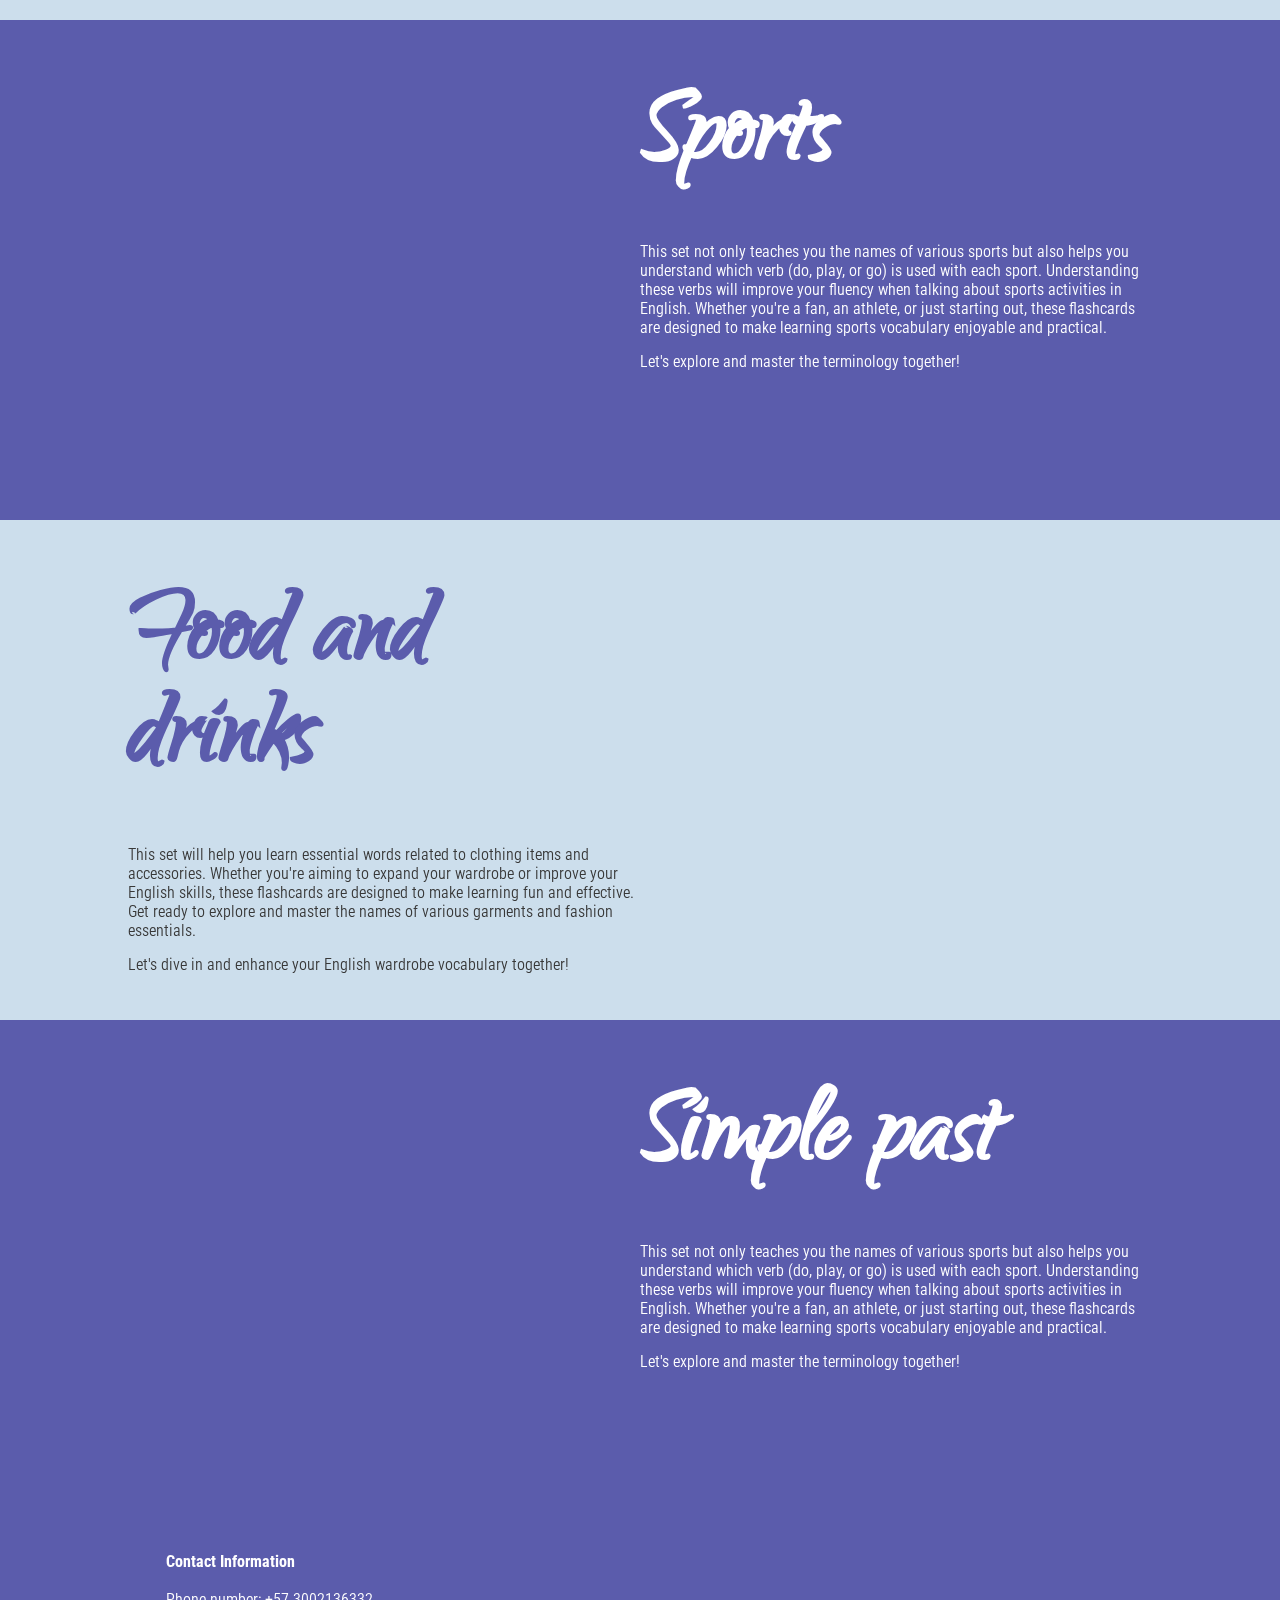
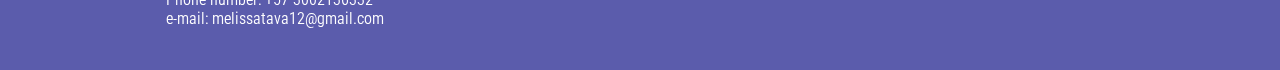
==== commit af6d7de5: "Update index.html" ====
--- a/index.html
+++ b/index.html
@@ -146,20 +146,22 @@
       </aside>
    </section>
 
-   <section id="seccion6">
-      <aside id="izquierda6">
+   <section id="seccion4">
+      <aside id="derecha4">
          <p>
-            <h5>Simple past</h5>
+<h5>Simple past</h5>
          </p>
          <p>
-         <h4>
-            Understanding irregular verbs is crucial as they do not follow the typical <span class="no-break">-ed</span> ending pattern of regular verbs in the past tense. While regular verbs form their simple past by adding -ed (e.g., "walked," "played"), irregular verbs have unique forms that must be memorized (e.g., "went," "ate"). These flashcards are designed to help you practice and remember these irregular forms, making your language learning journey smoother and more efficient. 
-         </h4>
+   <h4>
+      This set not only teaches you the names of various sports but also helps you understand which verb (do, play, or go) is used with each sport. Understanding these verbs will improve your fluency when talking about sports activities in English. Whether you're a fan, an athlete, or just starting out, these flashcards are designed to make learning sports vocabulary enjoyable and practical. 
+   </h4>
          </p>
-         <p><h4>Start learning today to confidently use irregular verbs in conversations and writing!</h4></p>
+         <p>
+   <h4>Let's explore and master the terminology together!</h4>
+         </p>
       </aside>
-   
-      <aside id="derecha6">
+
+      <aside id="izquierda4">
          <div id="iframecontainer">
          <iframe src="https://lexilume.github.io/flashcards/simple_past" height="500px" width="100%" style="border: none;" scrolling="no" id="iframeflashcards"></iframe>
          </div>
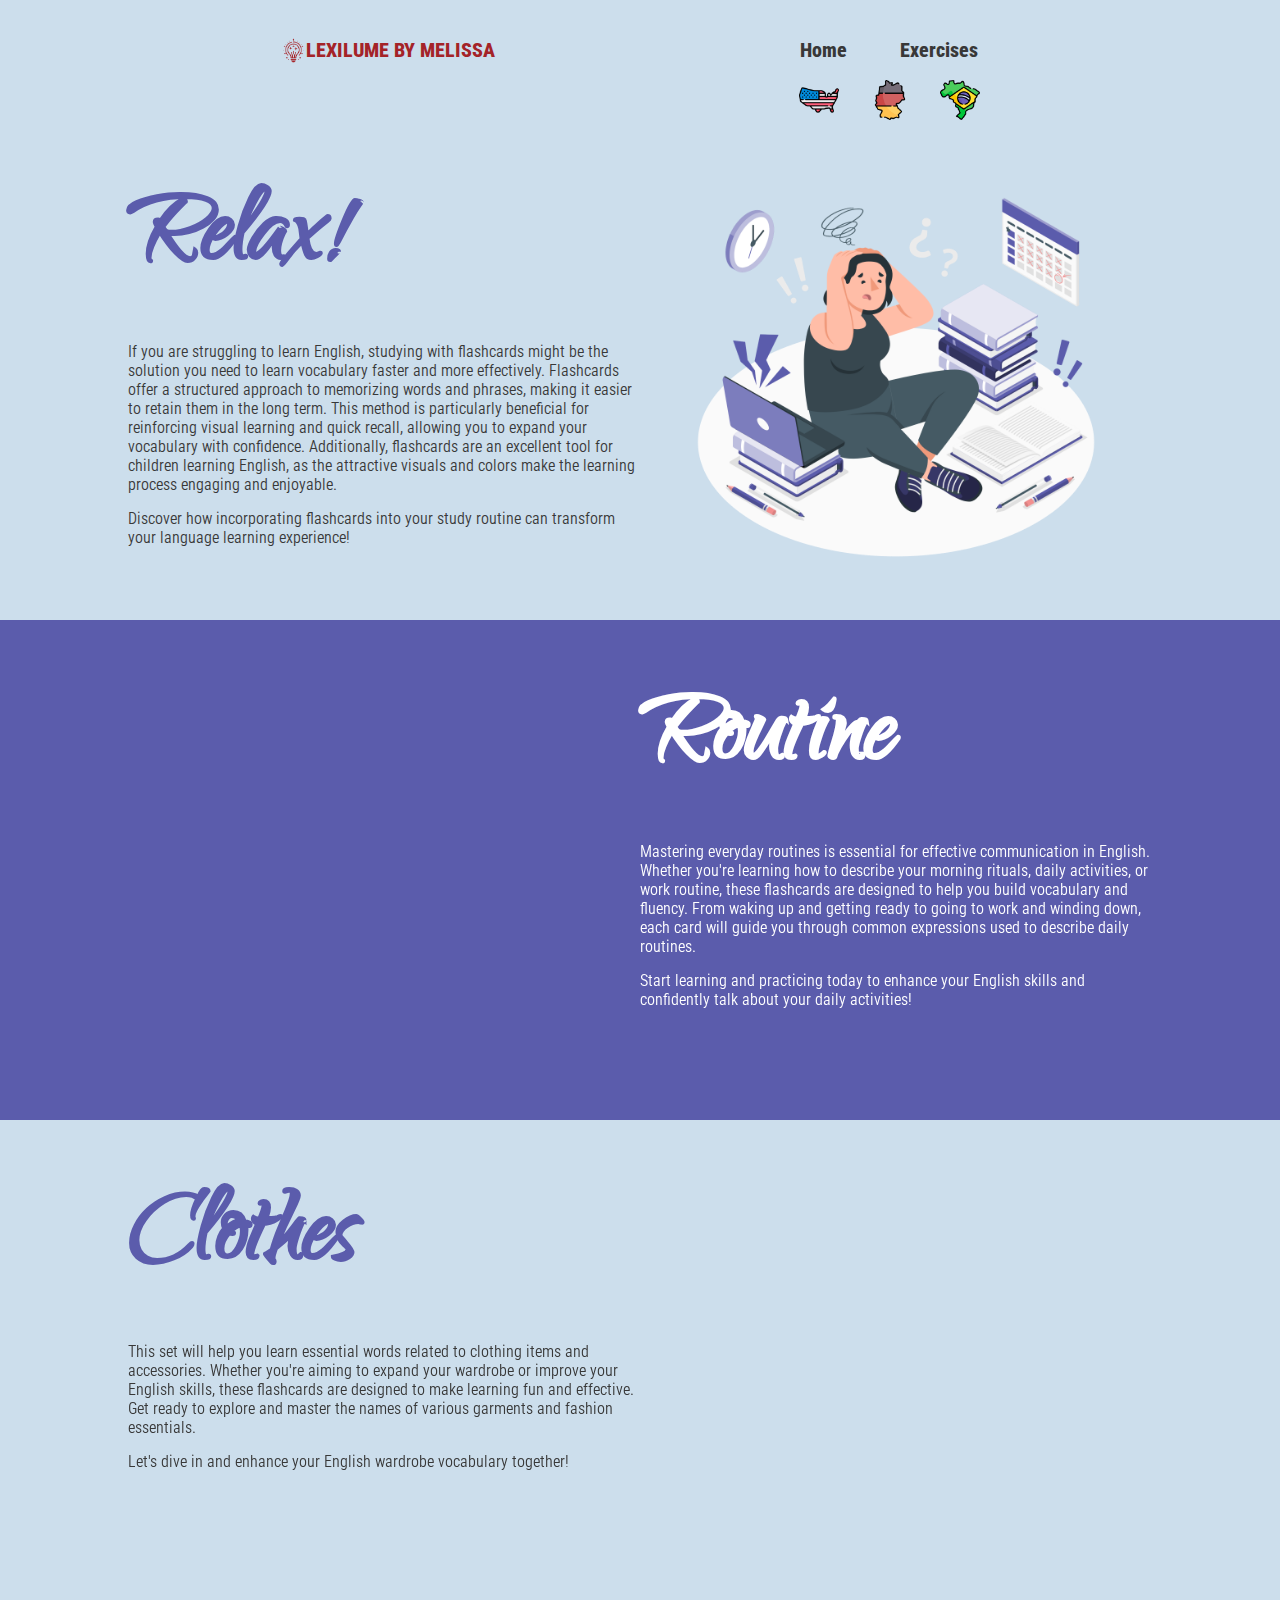
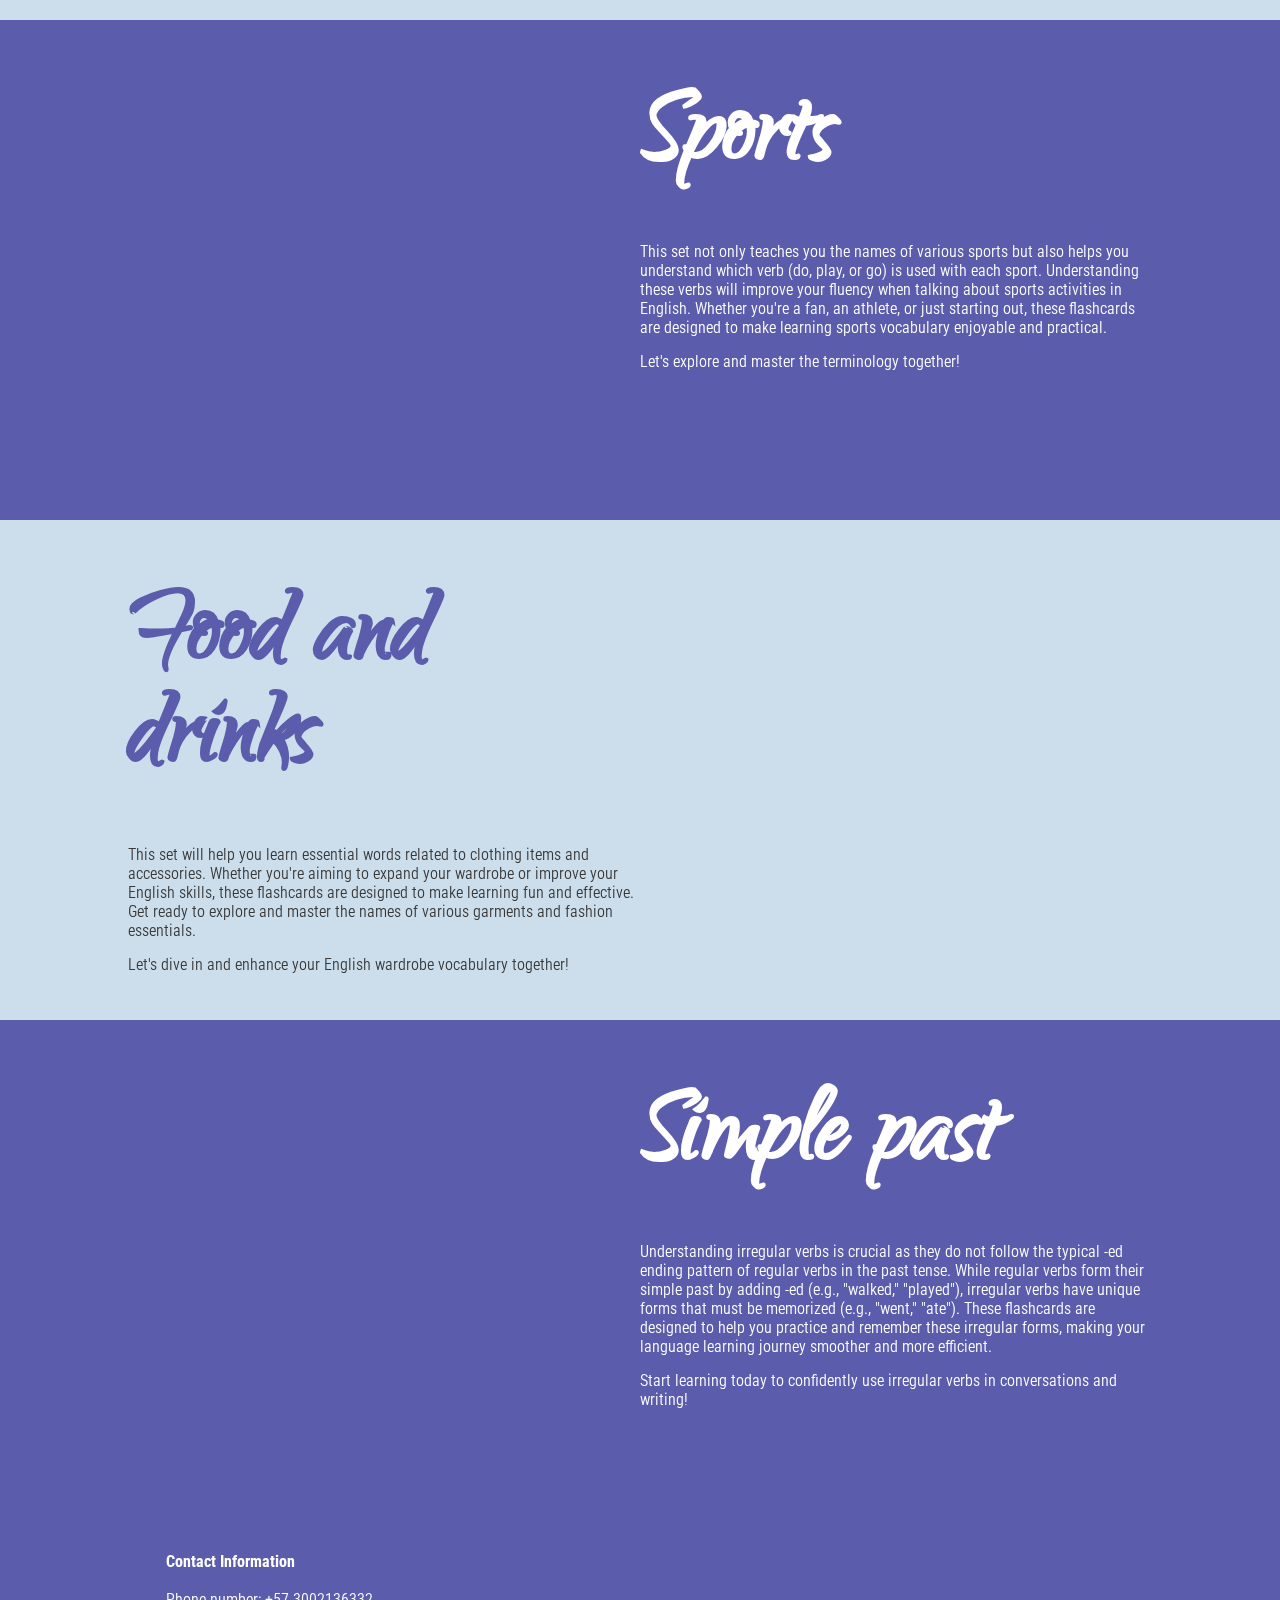
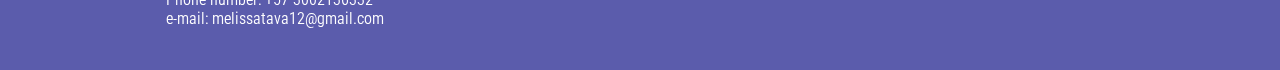
==== commit 3ced9205: "Update index.html" ====
--- a/index.html
+++ b/index.html
@@ -153,11 +153,11 @@
          </p>
          <p>
    <h4>
-      This set not only teaches you the names of various sports but also helps you understand which verb (do, play, or go) is used with each sport. Understanding these verbs will improve your fluency when talking about sports activities in English. Whether you're a fan, an athlete, or just starting out, these flashcards are designed to make learning sports vocabulary enjoyable and practical. 
+      Understanding irregular verbs is crucial as they do not follow the typical <span class="no-break">-ed</span> ending pattern of regular verbs in the past tense. While regular verbs form their simple past by adding -ed (e.g., "walked," "played"), irregular verbs have unique forms that must be memorized (e.g., "went," "ate"). These flashcards are designed to help you practice and remember these irregular forms, making your language learning journey smoother and more efficient.
    </h4>
          </p>
          <p>
-   <h4>Let's explore and master the terminology together!</h4>
+   <h4>Start learning today to confidently use irregular verbs in conversations and writing!</h4>
          </p>
       </aside>
 
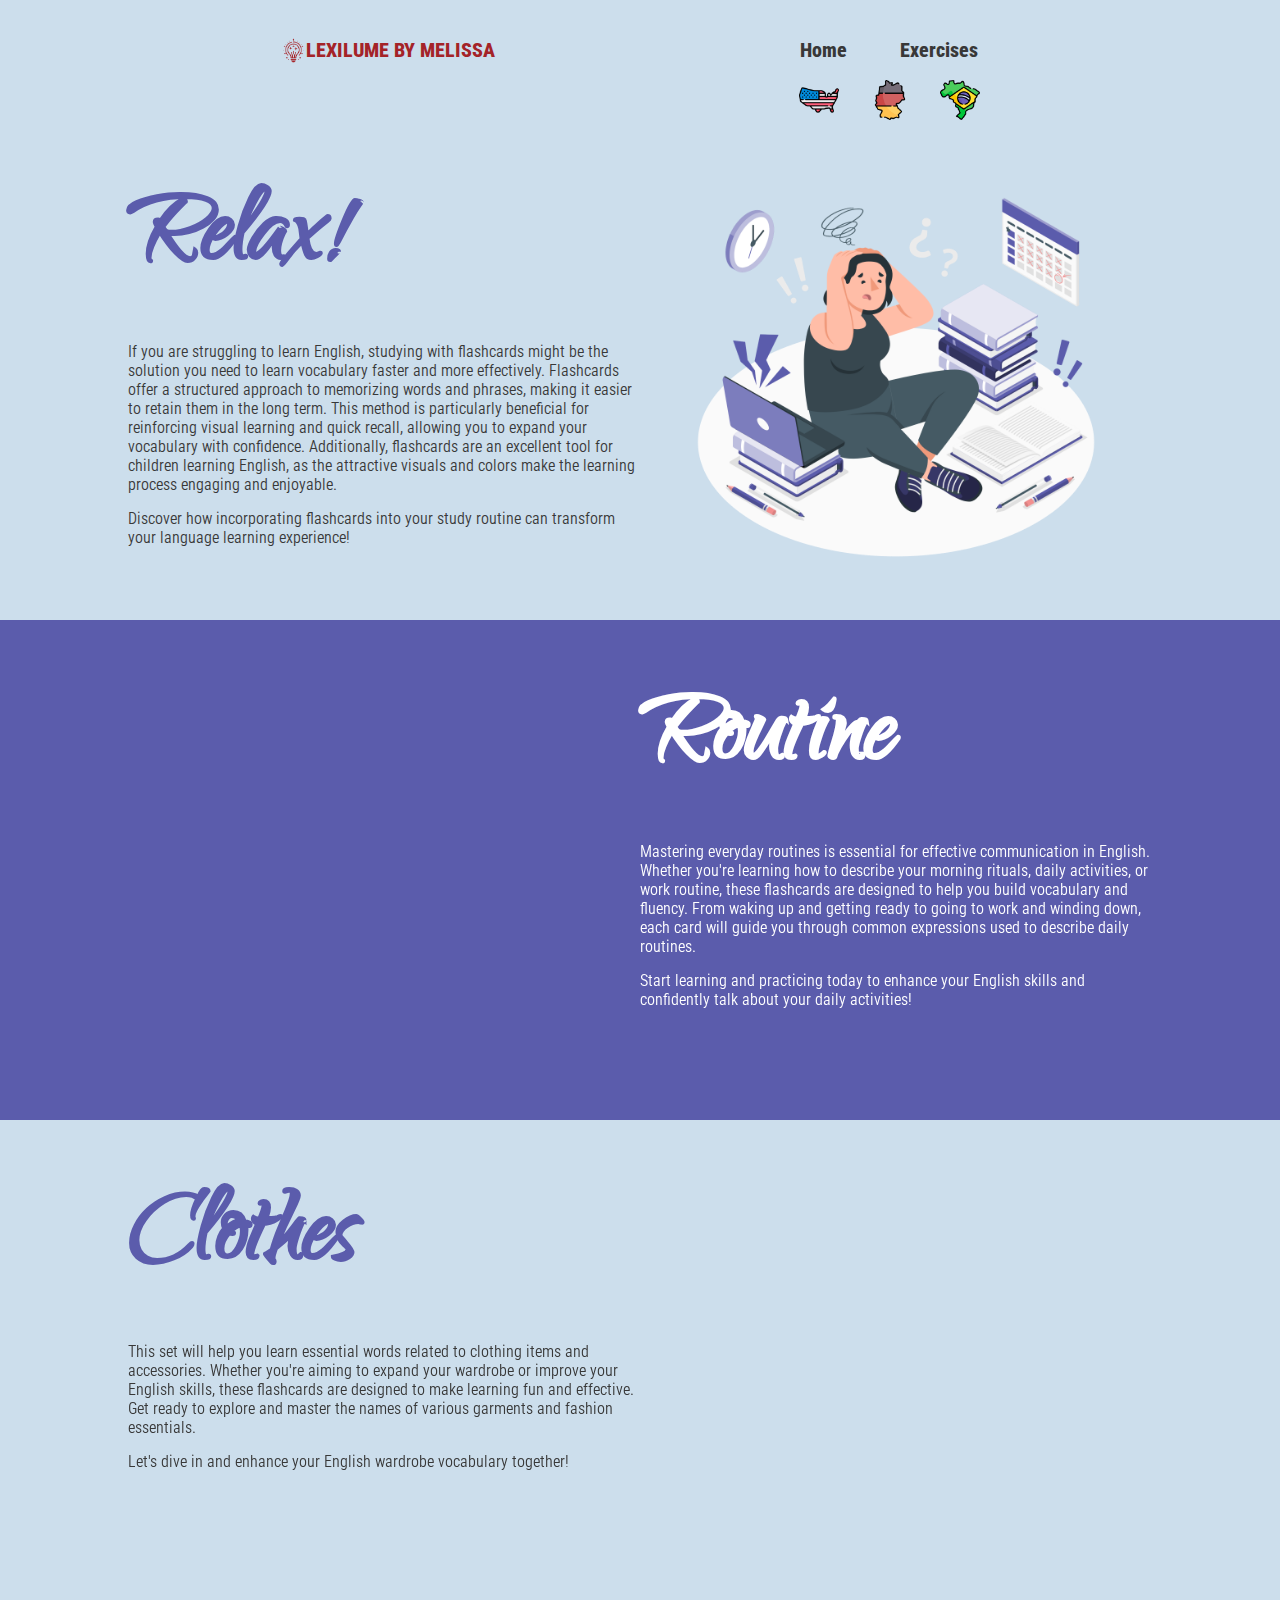
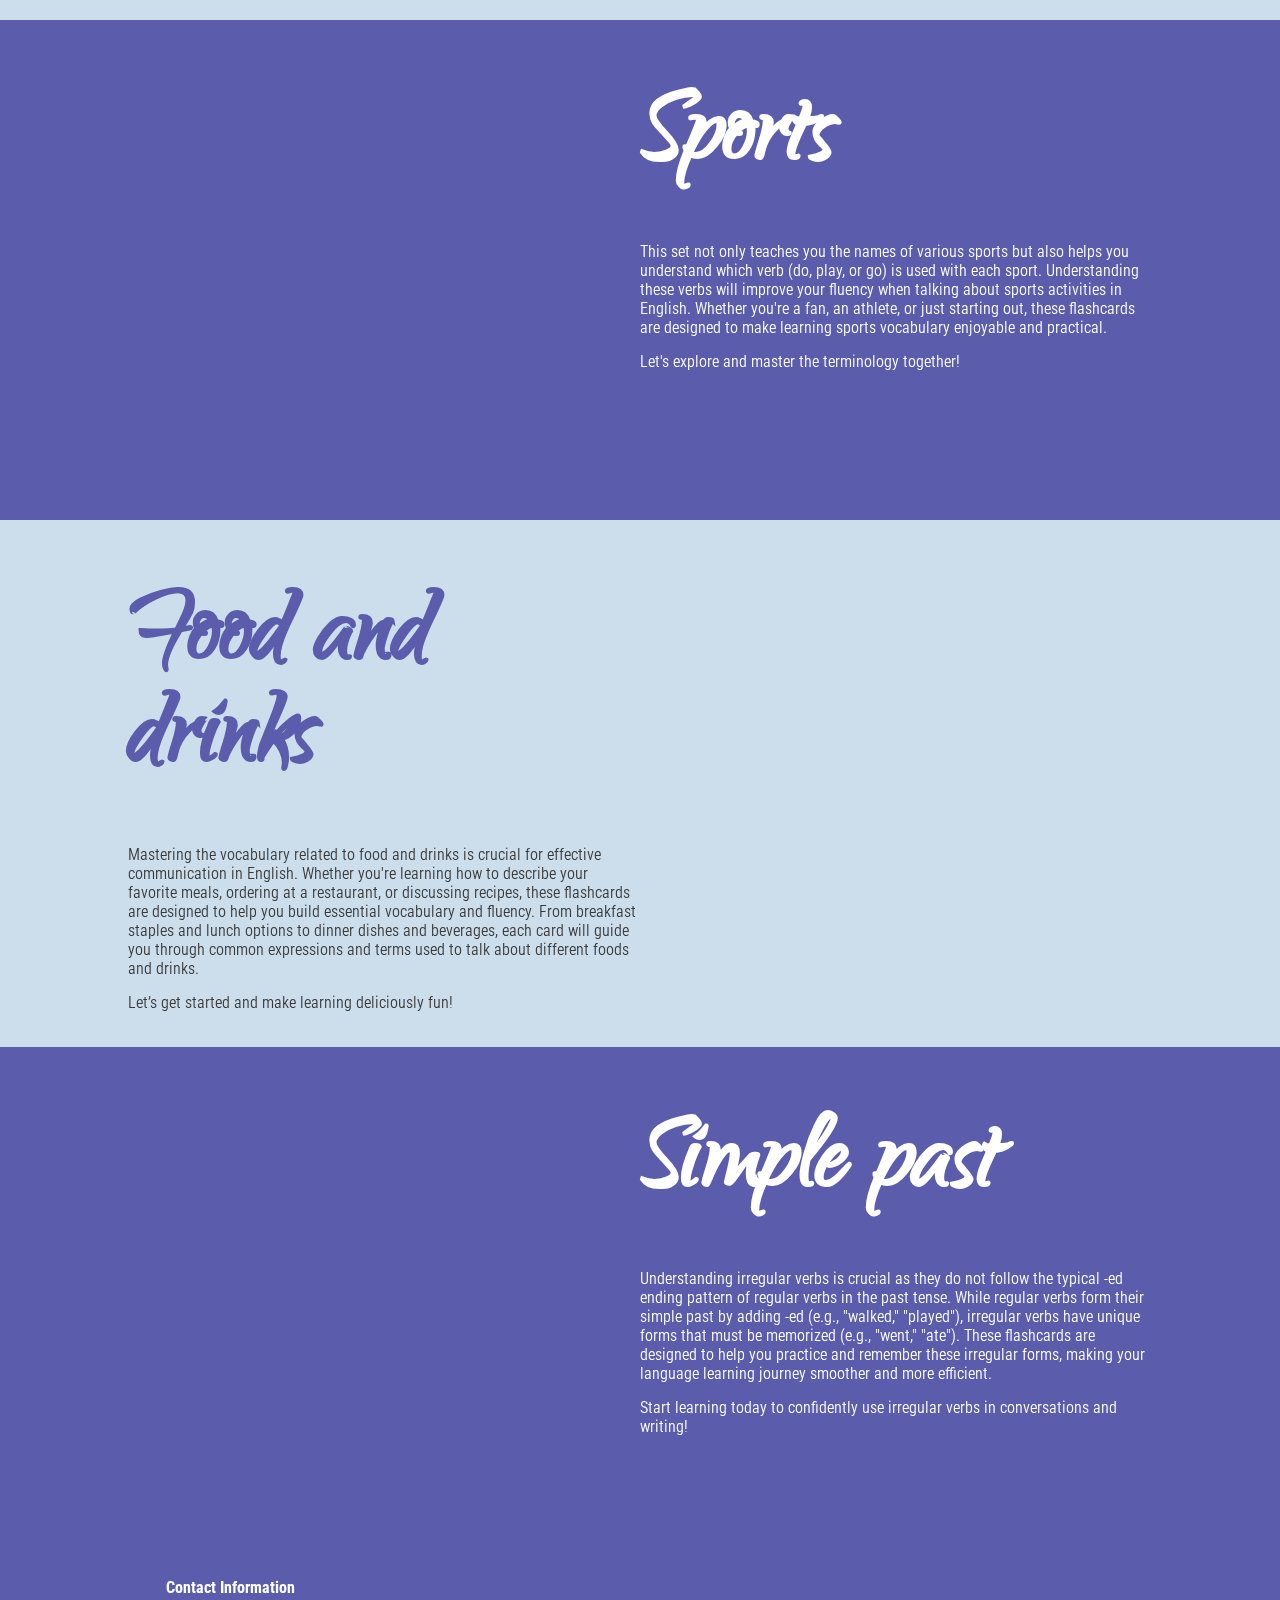
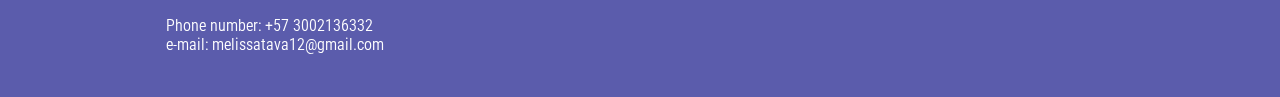
==== commit 0e771d0c: "Update index.html" ====
--- a/index.html
+++ b/index.html
@@ -133,10 +133,10 @@
          </p>
          <p>
          <h2>
-            This set will help you learn essential words related to clothing items and accessories. Whether you're aiming to expand your wardrobe or improve your English skills, these flashcards are designed to make learning fun and effective. Get ready to explore and master the names of various garments and fashion essentials. 
+            Mastering the vocabulary related to food and drinks is crucial for effective communication in English. Whether you're learning how to describe your favorite meals, ordering at a restaurant, or discussing recipes, these flashcards are designed to help you build essential vocabulary and fluency. From breakfast staples and lunch options to dinner dishes and beverages, each card will guide you through common expressions and terms used to talk about different foods and drinks.
          </h2>
          </p>
-         <p><h2>Let's dive in and enhance your English wardrobe vocabulary together!</h2></p>
+         <p><h2>Let’s get started and make learning deliciously fun!</h2></p>
       </aside>
    
       <aside id="derecha5">
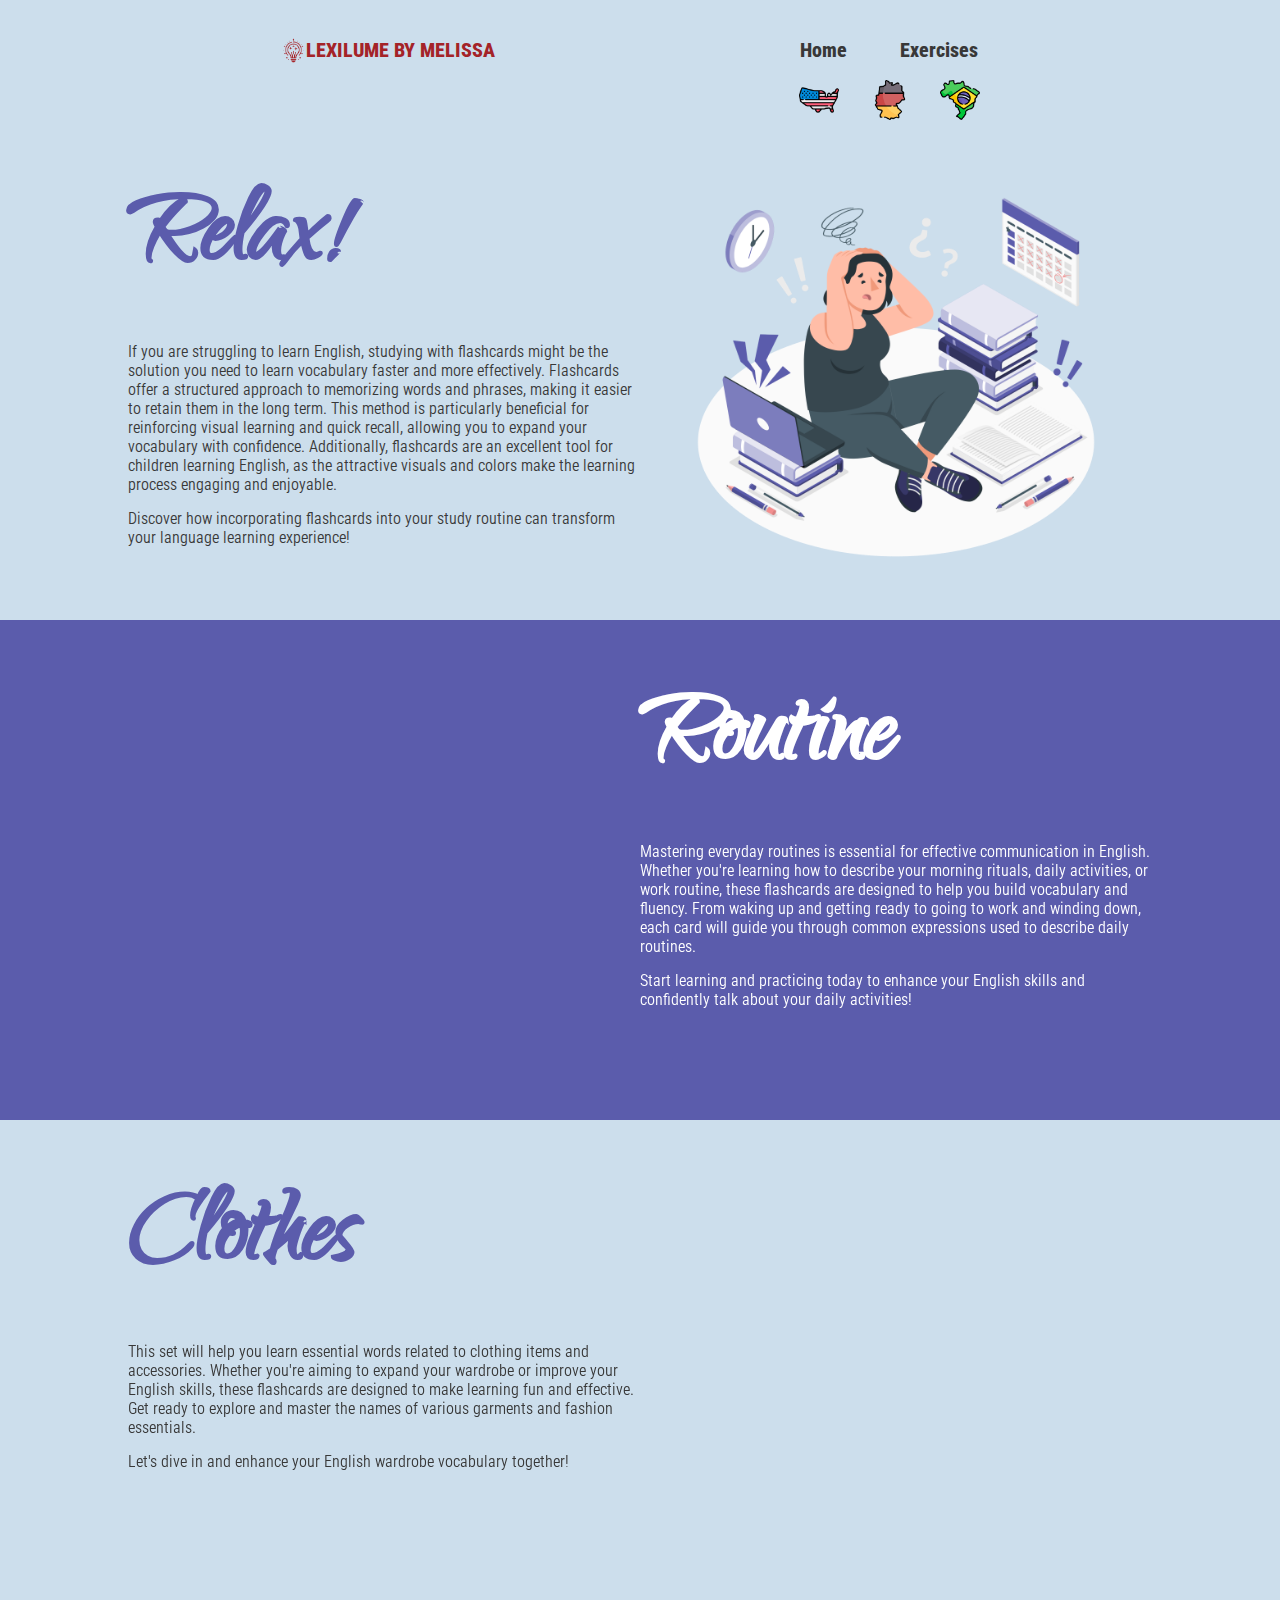
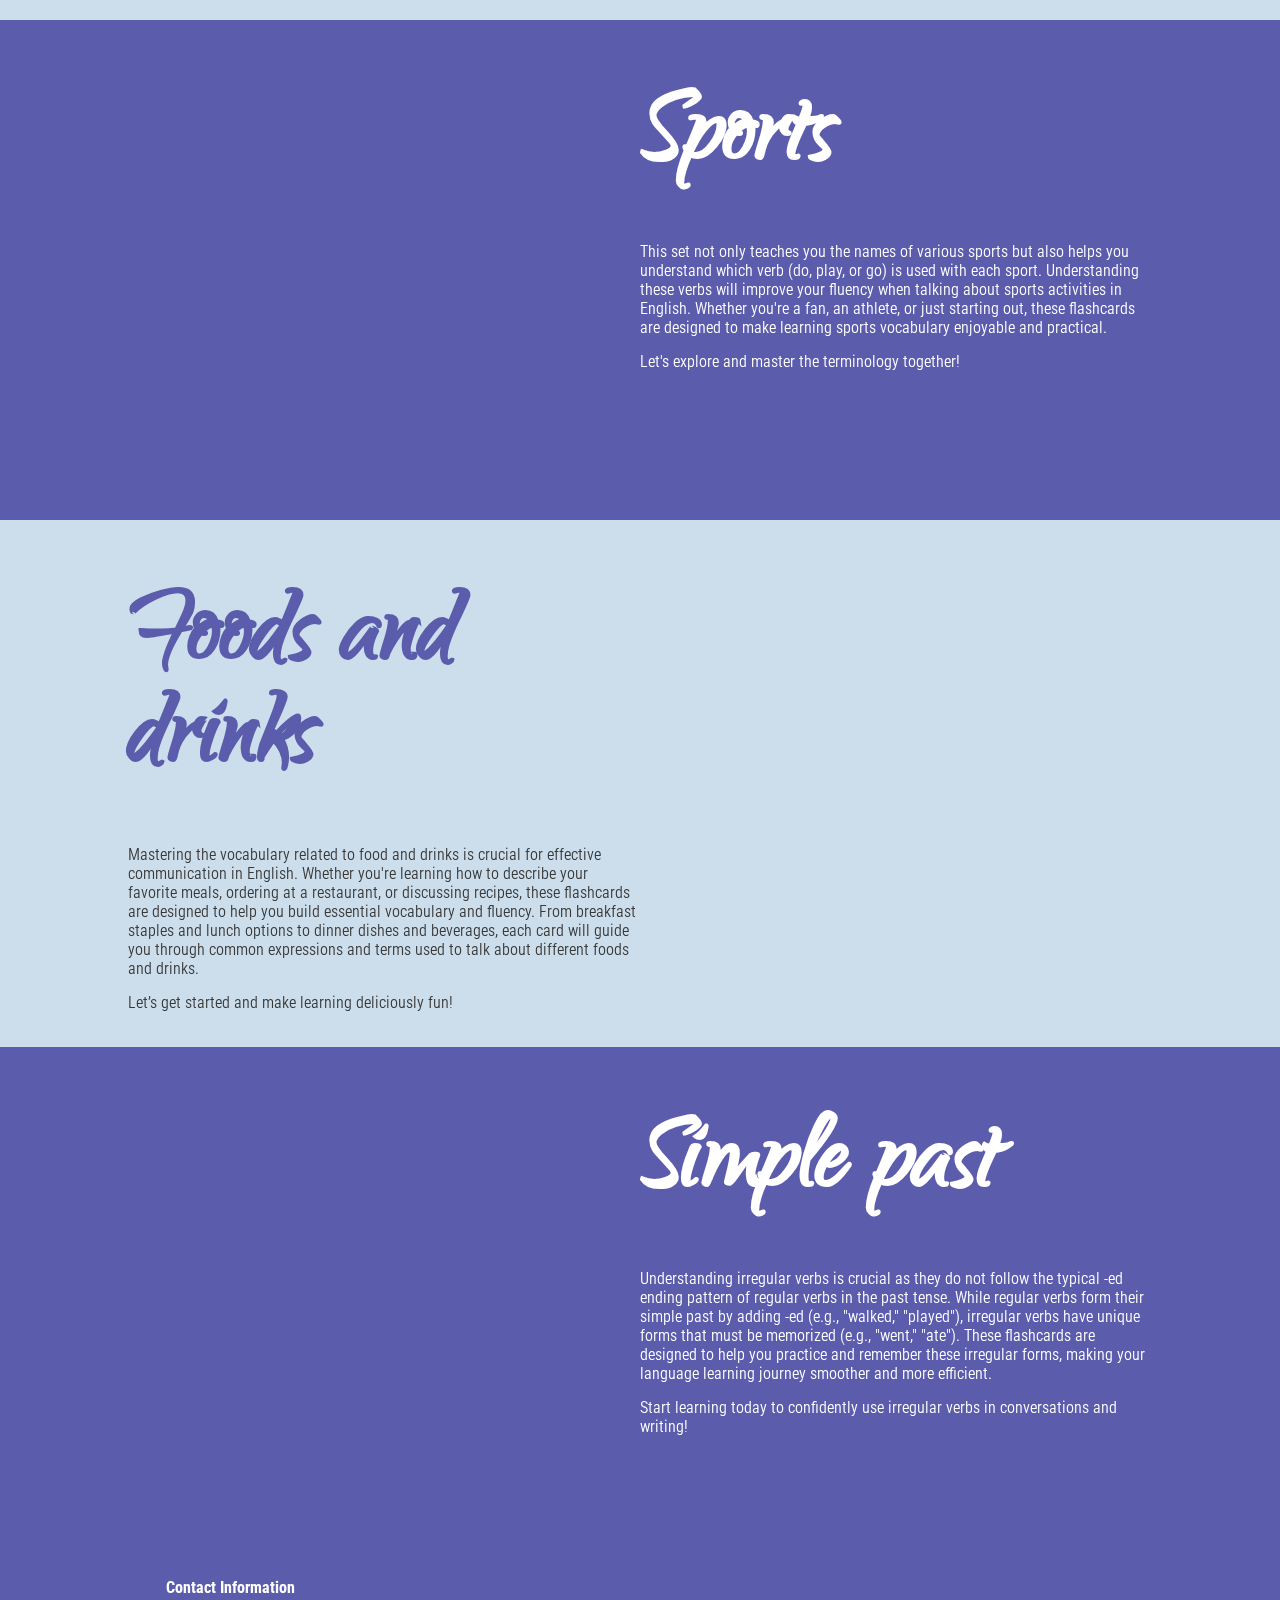
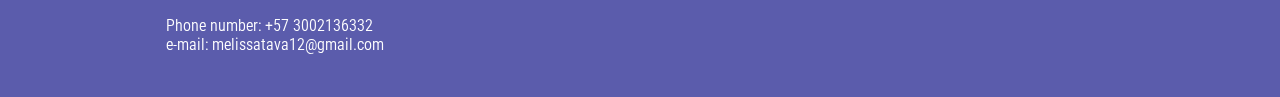
==== commit 9554b848: "Update index.html" ====
--- a/index.html
+++ b/index.html
@@ -129,7 +129,7 @@
    <section id="seccion5">
       <aside id="izquierda5">
          <p>
-            <h1>Food and drinks</h1>
+            <h1>Foods and drinks</h1>
          </p>
          <p>
          <h2>
